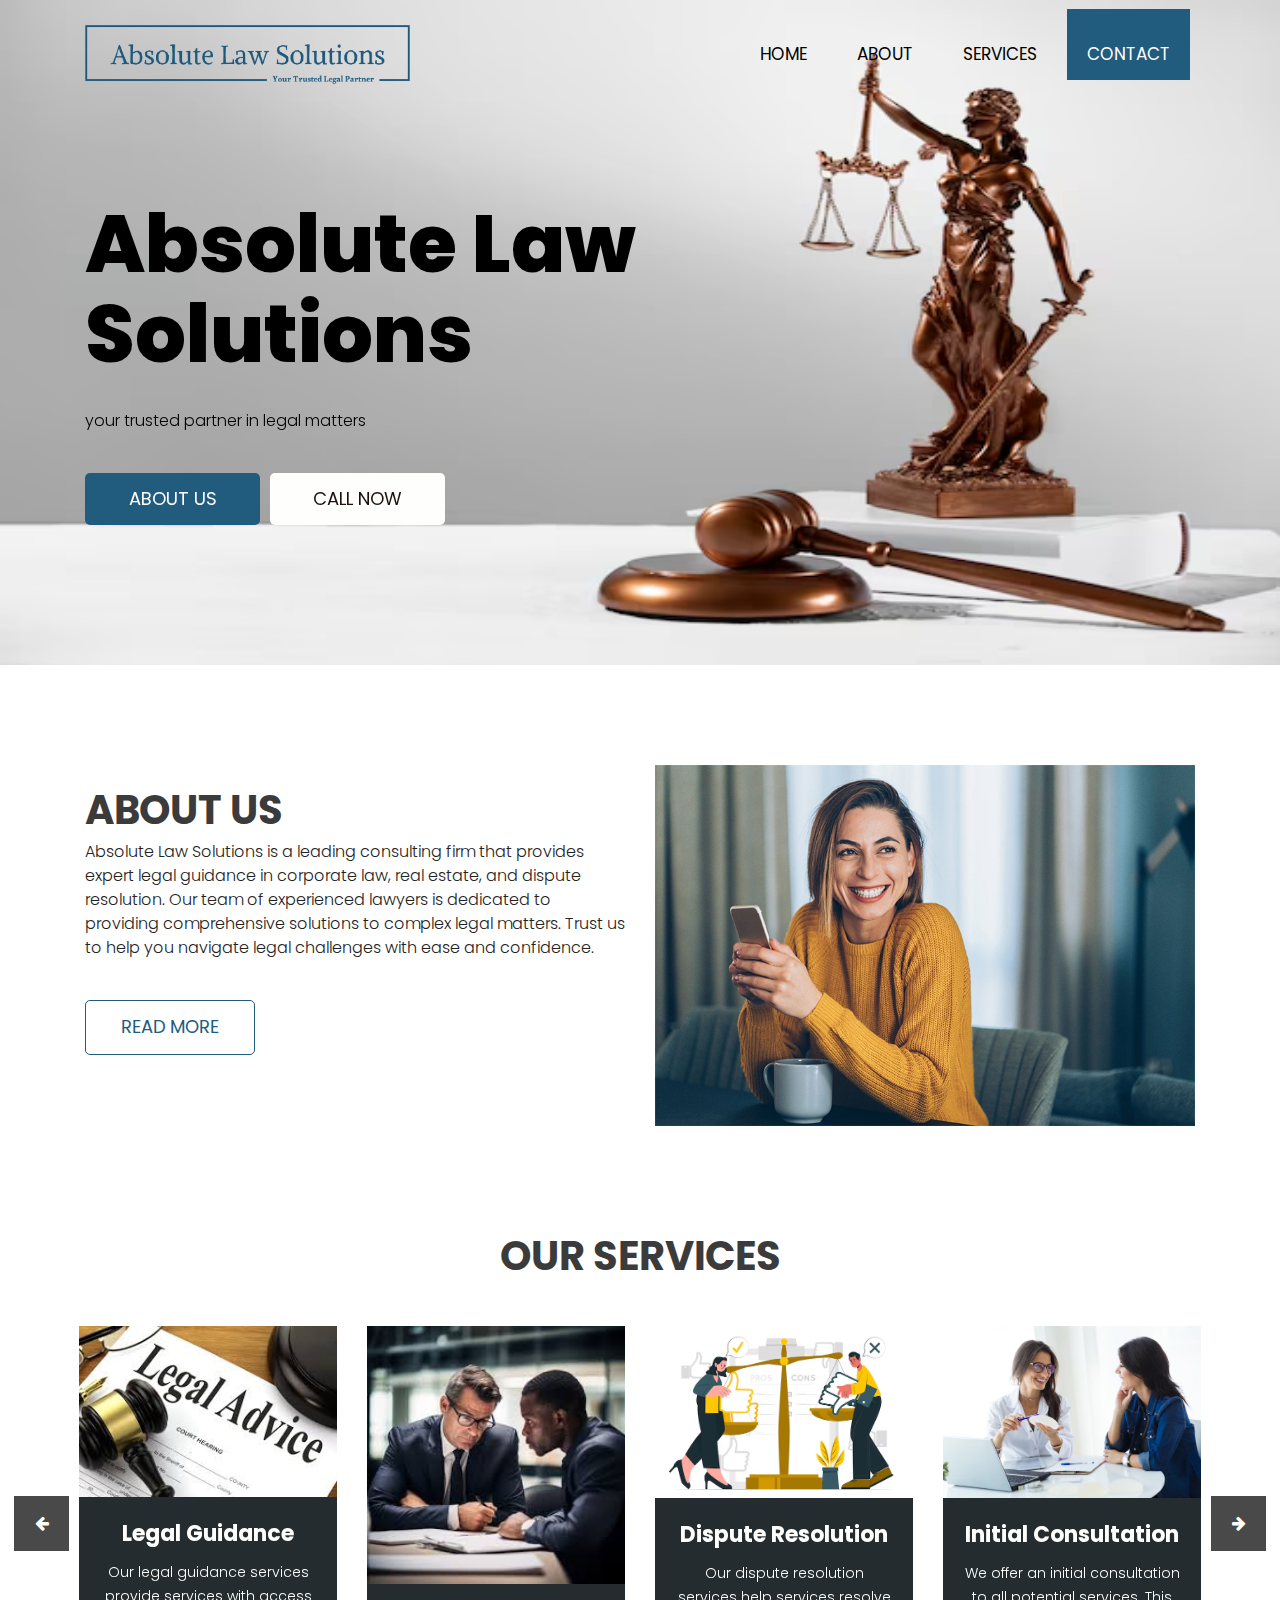
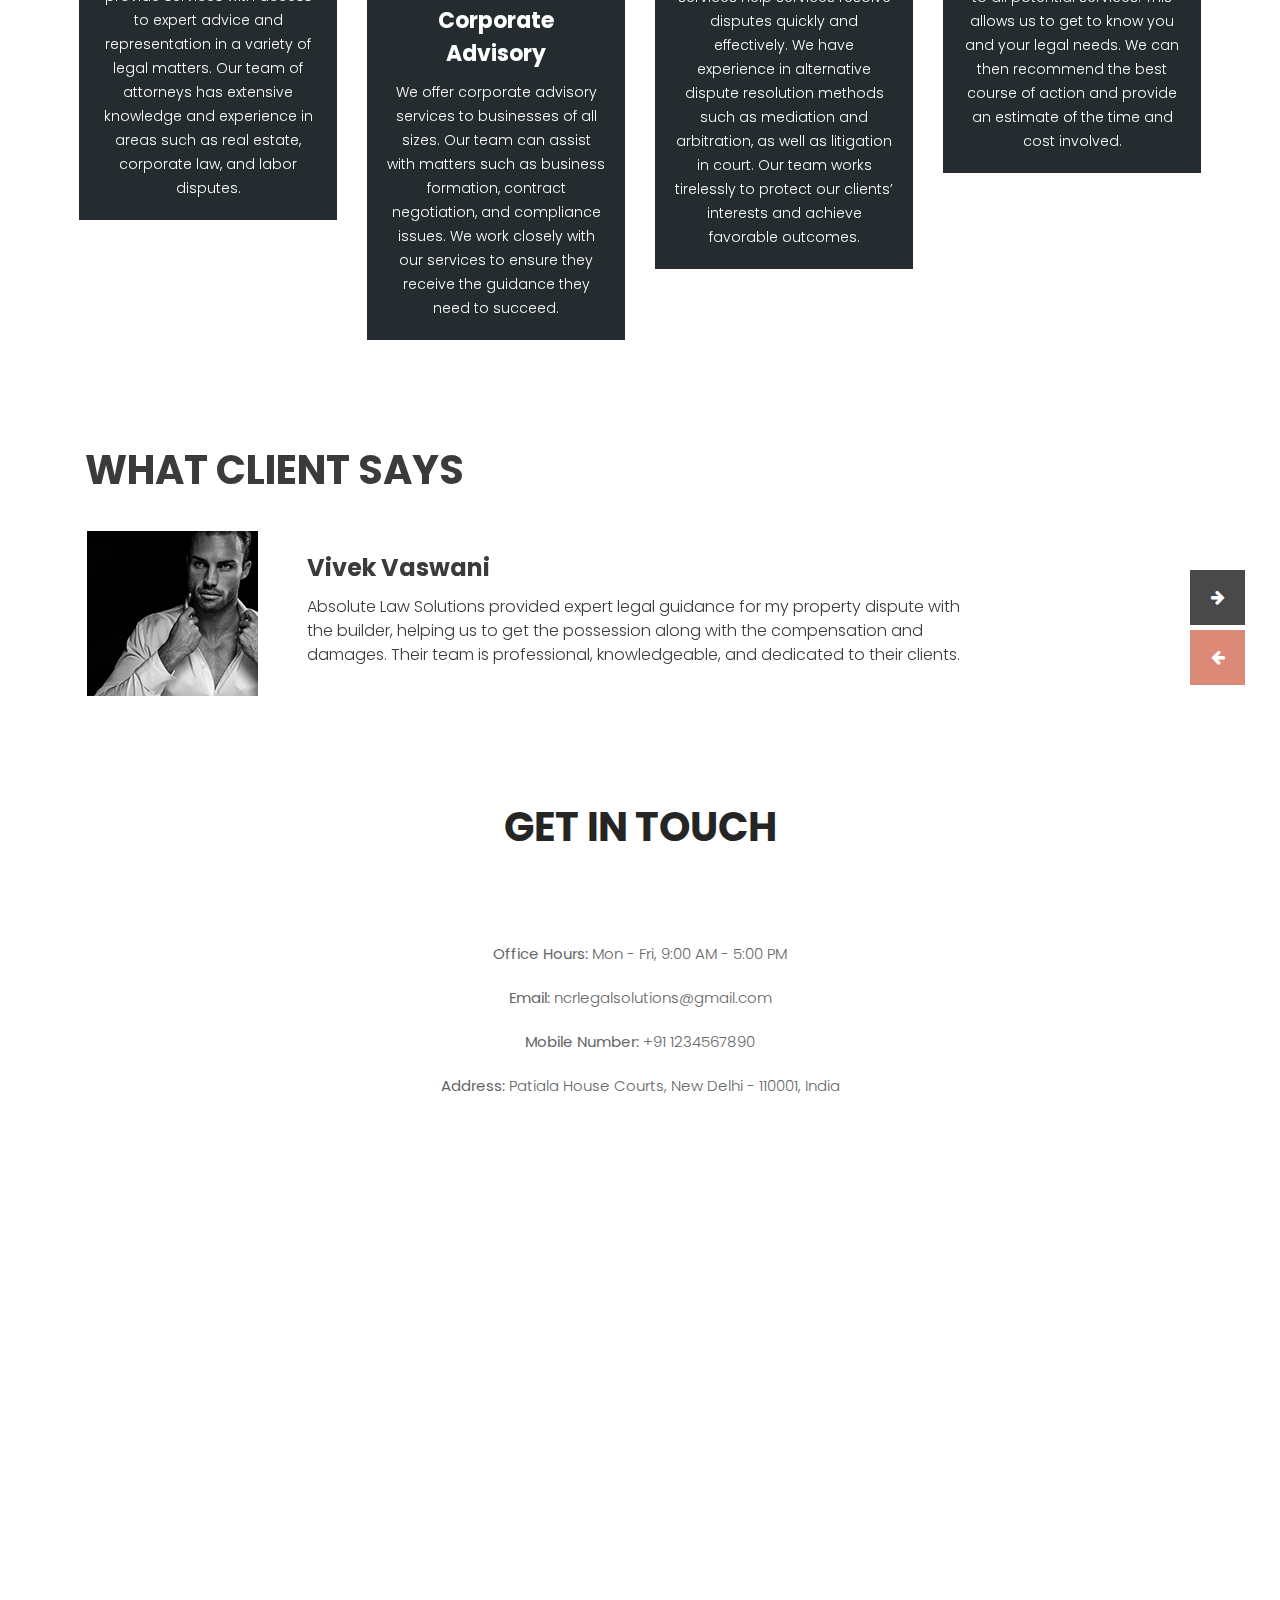
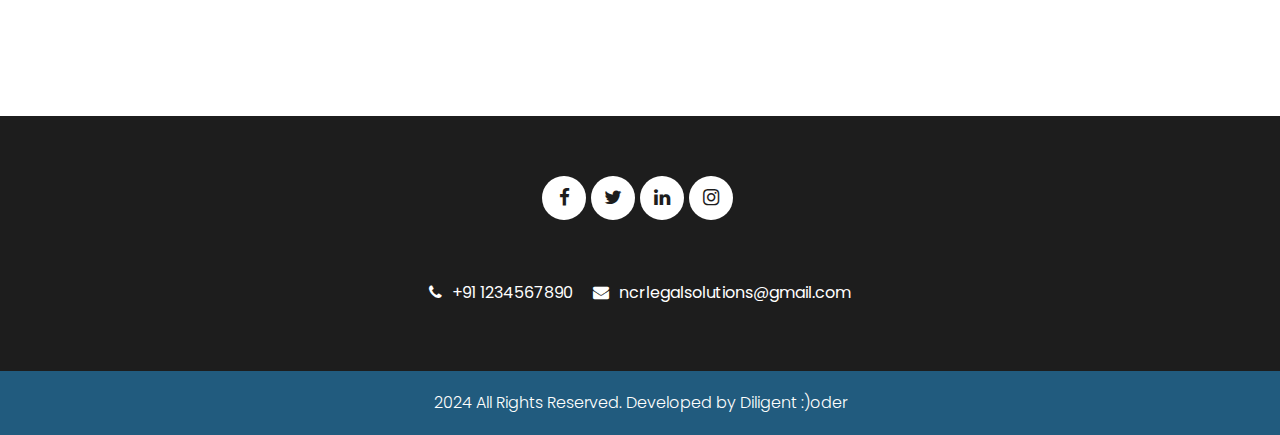
==== index.html @ c944aebc "initial commit :)" ====
<!DOCTYPE html>
<html>

<head>
    <!-- basic -->
    <meta charset="utf-8">
    <meta http-equiv="X-UA-Compatible" content="IE=edge">
    <meta name="viewport" content="width=device-width, initial-scale=1">
    <!-- mobile metas -->
    <meta name="viewport" content="width=device-width, initial-scale=1">
    <meta name="viewport" content="initial-scale=1, maximum-scale=1">
    <!-- site metas -->
    <title>Absolute Law Solution</title>
    <meta name="keywords" content="">
    <meta name="description" content="">
    <meta name="author" content="">
    <!-- bootstrap css -->
    <link rel="stylesheet" type="text/css" href="css/bootstrap.min.css">
    <!-- style css -->
    <link rel="stylesheet" type="text/css" href="css/style.css">
    <!-- Responsive-->
    <link rel="stylesheet" href="css/responsive.css">
    <!-- fevicon -->
    <link rel="icon" href="images/fevicon.png" type="image/gif" />
    <!-- font css -->
    <link href="https://fonts.googleapis.com/css2?family=Poppins:wght@400;600;800&display=swap" rel="stylesheet">
    <!-- Scrollbar Custom CSS -->
    <link rel="stylesheet" href="css/jquery.mCustomScrollbar.min.css">
    <!-- Tweaks for older IEs-->
    <link rel="stylesheet" href="https://netdna.bootstrapcdn.com/font-awesome/4.0.3/css/font-awesome.css">
</head>

<body>
    <div class="header_section">
        <div class="container">
            <nav class="navbar navbar-expand-lg navbar-light bg-light">
                <!-- <a class="navbar-brand"href="index.html"><img src="images/logo.png" class=""></a> -->
                <a class="navbar-brand" href="index.html"><img src="images/logo.png" class="img-fluid"
                        style="max-width: 50%; max-height: 50%;"></a>
                <button class="navbar-toggler" type="button" data-toggle="collapse"
                    data-target="#navbarSupportedContent" aria-controls="navbarSupportedContent" aria-expanded="false"
                    aria-label="Toggle navigation">
                    <span class="navbar-toggler-icon"></span>
                </button>
                <div class="collapse navbar-collapse" id="navbarSupportedContent">
                    <ul class="navbar-nav ml-auto">
                        <li class="nav-item">
                            <a class="nav-link" href="index.html">Home</a>
                        </li>
                        <li class="nav-item">
                            <a class="nav-link" href="about.html">About</a>
                        </li>
                        <li class="nav-item">
                            <a class="nav-link" href="services.html">services</a>
                        </li>
                        <li class="nav-item active">
                            <a class="nav-link" href="contact.html">Contact</a>
                        </li>
                    </ul>
                </div>
            </nav>
        </div>
        <!-- banner section start -->
        <div class="banner_section layout_padding">
            <div class="container">
                <div id="banner_slider" class="carousel slide" data-ride="carousel">
                    <div class="carousel-inner">
                        <div class="carousel-item active">
                            <div class="row">
                                <div class="col-md-12">
                                    <div class="banner_taital_main">
                                        <h1 class="banner_taital">Absolute Law <br>Solutions</h1>
                                        <p class="banner_text">your trusted partner in legal matters</p>
                                        <div class="btn_main">
                                            <div class="about_bt active"><a href="#">About Us</a></div>
                                            <div class="callnow_bt"><a href="#">Call Now</a></div>
                                        </div>
                                    </div>
                                </div>
                            </div>
                        </div>
                    </div>
                </div>
            </div>
        </div>
    </div>
    <!-- banner section end -->
    </div>
    <!-- header section end -->
    <!-- about section start -->
    <div class="about_section layout_padding">
        <div class="container">
            <div class="about_section_2">
                <div class="row">
                    <div class="col-md-6">
                        <div class="about_taital_box">
                            <h1 class="about_taital">About Us</h1>
                            <p class=" about_text">Absolute Law Solutions is a leading consulting firm that provides
                                expert legal guidance in
                                corporate law, real estate, and dispute resolution. Our team of experienced lawyers is
                                dedicated to
                                providing comprehensive solutions to complex legal matters. Trust us to help you
                                navigate legal
                                challenges with ease and confidence.</p>
                            <div class="readmore_btn"><a href="#">Read More</a></div>
                        </div>
                    </div>
                    <div class="col-md-6">
                        <div class="image_iman"><img src="images/about-img.png" class="about_img"></div>
                    </div>
                </div>
            </div>
        </div>
    </div>
    <!-- about section end -->
    <!-- coffee section start -->
    <div class="coffee_section layout_padding">
        <div class="container">
            <div class="row">
                <div class="col-md-12">
                    <h1 class="coffee_taital">Our Services</h1>
                </div>
            </div>
        </div>
        <div class="coffee_section_2">
            <div id="main_slider" class="carousel slide" data-ride="carousel">
                <div class="carousel-inner">
                    <div class="carousel-item active">
                        <div class="container-fluid">
                            <div class="row">
                                <div class="col-lg-3 col-md-6">
                                    <div class="coffee_img"><img src="images/img-1.png"></div>
                                    <div class="coffee_box">
                                        <h3 class="types_text">Legal Guidance</h3>
                                        <p class="looking_text">Our legal guidance services provide services with access
                                            to expert advice and representation in a
                                            variety of legal matters. Our team of attorneys has extensive knowledge and
                                            experience in areas
                                            such as real estate, corporate law, and labor disputes.</p>

                                    </div>
                                </div>
                                <div class="col-lg-3 col-md-6">
                                    <div class="coffee_img"><img src="images/img-2.png"></div>
                                    <div class="coffee_box">
                                        <h3 class="types_text">Corporate Advisory</h3>
                                        <p class="looking_text">We offer corporate advisory services to businesses of
                                            all sizes. Our team can assist with matters
                                            such as business formation, contract negotiation, and compliance issues. We
                                            work closely with
                                            our services to ensure they receive the guidance they need to succeed.</p>

                                    </div>
                                </div>
                                <div class="col-lg-3 col-md-6">
                                    <div class="coffee_img"><img src="images/img-3.png"></div>
                                    <div class="coffee_box">
                                        <h3 class="types_text">Dispute Resolution</h3>
                                        <p class="looking_text">Our dispute resolution services help services resolve
                                            disputes quickly and effectively. We have
                                            experience in alternative dispute resolution methods such as mediation and
                                            arbitration, as well as
                                            litigation in court. Our team works tirelessly to protect our clients’
                                            interests and achieve favorable
                                            outcomes.</p>

                                    </div>
                                </div>
                                <div class="col-lg-3 col-md-6">
                                    <div class="coffee_img"><img src="images/img-4.png"></div>
                                    <div class="coffee_box">
                                        <h3 class="types_text">Initial Consultation</h3>
                                        <p class="looking_text">We offer an initial consultation to all potential
                                            services. This allows us to get to know you and your
                                            legal needs. We can then recommend the best course of action and provide an
                                            estimate of the
                                            time and cost involved.</p>

                                    </div>
                                </div>
                            </div>
                        </div>
                    </div>
                    <div class="carousel-item">
                        <div class="container-fluid">
                            <div class="row">
                                <div class="col-lg-3 col-md-6">
                                    <div class="coffee_img"><img src="images/img-5.png"></div>
                                    <div class="coffee_box">
                                        <h3 class="types_text">Ongoing Support</h3>
                                        <p class="looking_text">We provide ongoing support to our services throughout
                                            the legal process. Our team is available to
                                            answer questions and provide updates as needed. We strive to keep our
                                            services informed and
                                            involved in every step of the process.</p>

                                    </div>
                                </div>
                                <div class="col-lg-3 col-md-6">
                                    <div class="coffee_img"><img src="images/img-6.png"></div>
                                    <div class="coffee_box">
                                        <h3 class="types_text">Client Satisfaction</h3>
                                        <p class="looking_text">At Absolute Law Solutions, we are committed to our
                                            clients’ satisfaction. We work tirelessly to
                                            provide exceptional legal services and achieve the best outcomes possible.
                                            Our goal is not just to
                                            meet our clients’ expectations but to exceed them.</p>

                                    </div>
                                </div>
                            </div>
                        </div>
                    </div>
                </div>
                <a class="carousel-control-prev" href="#main_slider" role="button" data-slide="prev">
                    <i class="fa fa-arrow-left"></i>
                </a>
                <a class="carousel-control-next" href="#main_slider" role="button" data-slide="next">
                    <i class="fa fa-arrow-right"></i>
                </a>
            </div>
        </div>
    </div>
    <!-- coffee section end -->
    <!-- client section start -->
    <div class="client_section layout_padding">
        <div class="container">
            <div id="custom_slider" class="carousel slide" data-ride="carousel">
                <div class="carousel-inner">
                    <div class="carousel-item active">
                        <div class="row">
                            <div class="col-md-12">
                                <h1 class="about_taital">What Client Says</h1>
                            </div>
                        </div>
                        <div class="client_section_2">
                            <div class="client_taital_main">
                                <div class="client_left">
                                    <div class="client_img"><img src="images/client-img1.png"></div>
                                </div>
                                <div class="client_right">
                                    <h3 class="moark_text">Vivek Vaswani</h3>
                                    <p class="client_text">Absolute Law Solutions provided expert legal guidance for my
                                        property dispute with the builder,
                                        helping us to get the possession along with the compensation and damages. Their
                                        team is
                                        professional, knowledgeable, and dedicated to their clients. </p>
                                </div>
                            </div>
                        </div>
                    </div>
                </div>
                <a class="carousel-control-prev" href="#custom_slider" role="button" data-slide="prev">
                    <i class="fa fa-arrow-left"></i>
                </a>
                <a class="carousel-control-next" href="#custom_slider" role="button" data-slide="next">
                    <i class="fa fa-arrow-right"></i>
                </a>
            </div>
        </div>
    </div>
    <!-- client section end -->
    <!-- contact section start -->
    <div class="contact_section layout_padding">
        <div class="container">
            <div class="row">
                <div class="col-sm-12">
                    <h1 class="contact_taital">Get In Touch</h1>
                </div>
            </div>
        </div>
        <div class="container-fluid">
            <div class="contact_section_2">
                <div class="row">
                    <div class="col-md-12">
                        <div class="contact_info_section ">
                            <div class="text-center">
                                <p><strong>Office Hours:</strong> Mon - Fri, 9:00 AM - 5:00 PM</p>

                                <p><strong>Email:</strong> ncrlegalsolutions@gmail.com</p>
                                <p><strong>Mobile Number:</strong> +91 1234567890</p>
                                <p><strong>Address:</strong> Patiala House Courts, New Delhi - 110001, India</p>
                            </div>
                        </div>
                    </div>
                    <div class="map_main">
                        <div class="map-responsive">
                            <iframe
                                src="https://www.google.com/maps/embed/v1/place?key=AIzaSyA0s1a7phLN0iaD6-UE7m4qP-z21pH0eSc&amp;q=Eiffel+Tower+Paris+France"
                                width="250" height="500" frameborder="0" style="border:0; width: 100%;"
                                allowfullscreen=""></iframe>
                        </div>
                    </div>
                </div>
            </div>
        </div>
    </div>
    <!-- contact section end -->
    <!-- footer section start -->
    <div class="footer_section layout_padding">
        <div class="container">
            <div class="row">
                <div class="col-md-12">
                    <div class="footer_social_icon">
                        <ul>
                            <li><a href="#"><i class="fa fa-facebook" aria-hidden="true"></i></a></li>
                            <li><a href="#"><i class="fa fa-twitter" aria-hidden="true"></i></a></li>
                            <li><a href="#"><i class="fa fa-linkedin" aria-hidden="true"></i></a></li>
                            <li><a href="#"><i class="fa fa-instagram" aria-hidden="true"></i></a></li>
                        </ul>
                    </div>
                    <div class="location_text">
                        <ul>
                            <li>
                                <a href="#">
                                    <i class="fa fa-phone" aria-hidden="true"></i><span class="padding_left_10">+91
                                        1234567890</span>
                                </a>
                            </li>
                            <li>
                                <a href="#">
                                    <i class="fa fa-envelope" aria-hidden="true"></i><span
                                        class="padding_left_10">ncrlegalsolutions@gmail.com</span>
                                </a>
                            </li>
                        </ul>
                    </div>
                   
                </div>
            </div>
        </div>
    </div>
    <!-- footer section end -->
    <!-- copyright section start -->
    <div class="copyright_section">
        <div class="container">
            <div class="row">
                <div class="col-sm-12">
                    <p class="copyright_text">2024 All Rights Reserved. Developed by <a href="https://diligentcoder.tech">Diligent :)oder</a>
                        </p>
                </div>
            </div>
        </div>
    </div>
    <!-- copyright section end -->
    <!-- Javascript files-->
    <script src="js/jquery.min.js"></script>
    <script src="js/popper.min.js"></script>
    <script src="js/bootstrap.bundle.min.js"></script>
    <script src="js/jquery-3.0.0.min.js"></script>
    <script src="js/plugin.js"></script>
    <!-- sidebar -->
    <script src="js/jquery.mCustomScrollbar.concat.min.js"></script>
    <script src="js/custom.js"></script>
</body>

</html>
---- css/style.css ----
/*--------------------------------------------------------------------- File Name: style.css ---------------------------------------------------------------------*/


/*--------------------------------------------------------------------- import Files ---------------------------------------------------------------------*/

@import url(animate.min.css);
@import url(normalize.css);
@import url(icomoon.css);
@import url(css/font-awesome.min.css);
@import url(meanmenu.css);
@import url(owl.carousel.min.css);
@import url(swiper.min.css);
@import url(slick.css);
@import url(jquery.fancybox.min.css);
@import url(jquery-ui.css);
@import url(nice-select.css);

/*--------------------------------------------------------------------- skeleton ---------------------------------------------------------------------*/

* {
    box-sizing: border-box !important;
    transition: ease all 0.5s;
}

html {
    scroll-behavior: smooth;
}

body {
    color: #666666;
    font-size: 14px;
    font-family: 'Poppins', sans-serif;
    line-height: 1.80857;
    font-weight: normal;
    overflow-x: hidden;
}

a {
    color: #1f1f1f;
    text-decoration: none !important;
    outline: none !important;
    -webkit-transition: all .3s ease-in-out;
    -moz-transition: all .3s ease-in-out;
    -ms-transition: all .3s ease-in-out;
    -o-transition: all .3s ease-in-out;
    transition: all .3s ease-in-out;
}

h1,
h2,
h3,
h4,
h5,
h6 {
    letter-spacing: 0;
    font-weight: normal;
    position: relative;
    padding: 0 0 10px 0;
    font-weight: normal;
    line-height: normal;
    color: #111111;
    margin: 0
}

h1 {
    font-size: 24px
}

h2 {
    font-size: 22px
}

h3 {
    font-size: 18px
}

h4 {
    font-size: 16px
}

h5 {
    font-size: 14px
}

h6 {
    font-size: 13px
}

*,
*::after,
*::before {
    -webkit-box-sizing: border-box;
    -moz-box-sizing: border-box;
    box-sizing: border-box;
}

h1 a,
h2 a,
h3 a,
h4 a,
h5 a,
h6 a {
    color: #212121;
    text-decoration: none!important;
    opacity: 1
}

button:focus {
    outline: none;
}

ul,
li,
ol {
    margin: 0px;
    padding: 0px;
    list-style: none;
}

p {
    margin: 20px;
    font-weight: 300;
    font-size: 15px;
    line-height: 24px;
}

a {
    color: #222222;
    text-decoration: none;
    outline: none !important;
}

a,
.btn {
    text-decoration: none !important;
    outline: none !important;
    -webkit-transition: all .3s ease-in-out;
    -moz-transition: all .3s ease-in-out;
    -ms-transition: all .3s ease-in-out;
    -o-transition: all .3s ease-in-out;
    transition: all .3s ease-in-out;
}

img {
    max-width: 100%;
    height: auto;
}

 :focus {
    outline: 0;
}

.paddind_bottom_0 {
    padding-bottom: 0 !important;
}

.btn-custom {
    margin-top: 20px;
    background-color: transparent !important;
    border: 2px solid #ddd;
    padding: 12px 40px;
    font-size: 16px;
}

.lead {
    font-size: 18px;
    line-height: 30px;
    color: #767676;
    margin: 0;
    padding: 0;
}

.form-control:focus {
    border-color: #ffffff !important;
    box-shadow: 0 0 0 .2rem rgba(255, 255, 255, .25);
}

.navbar-form input {
    border: none !important;
}

.badge {
    font-weight: 500;
}

blockquote {
    margin: 20px 0 20px;
    padding: 30px;
}

button {
    border: 0;
    margin: 0;
    padding: 0;
    cursor: pointer;
}

.full {
    float: left;
    width: 100%;
}

.layout_padding {
    padding-top: 100px;
    padding-bottom: 0px;
}

.padding_0 {
    padding: 0px;
}


/* header section start */

.header_section {
    width: 100%;
    float: left;
    background-image: url(../images/banner-bg.png);
    height: auto;
    background-size: 100% 100%;
    background-repeat: no-repeat;
}

.header_bg {
    width: 100%;
    float: left;
    background: #1d1d1d;
    height: auto;
    background-size: 100%;
}

.bg-light {
    background-color: transparent !important;
}

.mr-auto,
.mx-auto {
    margin: 0 auto;
    text-align: center;
}

.navbar-expand-lg .navbar-nav .nav-link {
    padding: 30px 20px 10px 20px;
    font-size: 17px;
    z-index: 1000;
    color: #000;
    text-transform: uppercase;
    background-color: transparent;
    margin: 0px 5px;
}

.navbar-light .navbar-nav .nav-link:focus,
.navbar-light .navbar-nav .nav-link:hover {
    color: #fefefd;
    background-color: #215B7E;
}

.navbar-light .navbar-nav .active>.nav-link,
.navbar-light .navbar-nav .nav-link.active,
.navbar-light .navbar-nav .nav-link.show,
.navbar-light .navbar-nav .show>.nav-link {
    color: #fefefd;
    background-color: #215B7E;
}

.navbar-brand {
    margin: 0px;
    float: right;
}

.navbar {
    padding: 0px 0px 20px 0px;
}

.user_icon {
    padding-right: 15px;
}

.login_bt {
    width: 210px;
    margin-top: 28px;
}

.login_bt ul {
    margin: 0px;
    padding: 0px;
}

.login_bt li a {
    float: left;
    font-size: 18px;
    color: #fefefd;
    text-transform: uppercase;
    padding: 0px 0px 0px 50px;
}

.login_bt li a:hover {
    color: #215B7E;
}

.navbar-brand{
    margin-top: 20px;
}


/* header section end */


/* banner section start */

.banner_section {
    width: 100%;
    float: left;
    padding: 90px 0px 140px 0px;
}

.banner_taital_main {
    width: 100%;
    float: left;
}

.banner_taital {
    width: 100%;
    font-size: 80px;
    color: #000;
    font-weight: 800;
    line-height: 90px;
}

.banner_text {
    width: 100%;
    float: left;
    font-size: 16px;
    color: #000;
    margin: 20px 0px 0px 0px;
}

.btn_main {
    width: 100%;
    float: left;
    padding-top: 40px;
}

.about_bt {
    width: 175px;
    float: left;
}

.about_bt a {
    width: 100%;
    float: left;
    font-size: 18px;
    background-color: #fefefd;
    color: #1c130f;
    text-align: center;
    padding: 10px;
    border-radius: 5px;
    text-transform: uppercase;
}

.about_bt a:hover {
    color: #fefefd;
    background-color: #215B7E;
}


.about_bt.active a {
    color: #fefefd;
    background-color: #215B7E;
}

.callnow_bt {
    width: 175px;
    float: left;
}

.callnow_bt a {
    width: 100%;
    float: left;
    font-size: 18px;
    background-color: #fefefd;
    color: #1c130f;
    text-align: center;
    padding: 10px;
    margin-left: 10px;
    border-radius: 5px;
    text-transform: uppercase;
}

.callnow_bt a:hover {
    color: #fefefd;
    background-color: #215B7E;
}

#banner_slider a.carousel-control-prev {
    left: 0px;
    top: 411px;
    right: 60px;
}

#banner_slider a.carousel-control-next {
    right: 0px;
    top: 411px;
    left: 60px;
    color: #fefefd;
    background-color: #215B7E;
}

#banner_slider .carousel-control-next,
#banner_slider .carousel-control-prev {
    width: 55px;
    height: 55px;
    opacity: 1;
    font-size: 16px;
    color: #4a4949;
    background-color: #efefef;
    margin: 0 auto;
    text-align: center;
}

#banner_slider .carousel-control-next:focus,
#banner_slider .carousel-control-next:hover,
#banner_slider .carousel-control-prev:focus,
#banner_slider .carousel-control-prev:hover {
    color: #fefefd;
    background-color: #215B7E;
}

.banner_img {
    width: 100%;
    float: left;
    text-align: center;
}


/* banner section end */

/* about section start */

.about_section {
    width: 100%;
    float: left;
}

.about_section_2 {
    width: 100%;
    float: left;
}

.about_taital {
    width: 100%;
    float: left;
    font-size: 40px;
    color: #3b3b3b;
    text-transform: uppercase;
    font-weight: bold;
    padding-bottom: 0px;
}

.about_taital_box {
    width: 100%;
    float: left;
    padding-top: 15px;
}

.about_img {
    width: 100%;
}

.about_taital_1 {
    width: 100%;
    float: left;
    font-size: 30px;
    color: #3b3b3b;
    margin: 10px 0px;
}

.about_text {
    width: 100%;
    float: left;
    font-size: 16px;
    color: #232222;
    margin: 0px;
}

.readmore_btn {
    width: 170px;
    float: left;
    margin-top: 40px;
}

.readmore_btn a {
    width: 100%;
    float: left;
    font-size: 18px;
    color: #215B7E;
    text-transform: uppercase;
    border-radius: 5px;
    border: 1px solid #215B7E;
    padding: 10px;
    border-radius: 5px;
    text-align: center;
}

.readmore_btn a:hover {
    color: #4a4949;
    border: 1px solid #4a4949;
}


/* about section end */

/* coffee section start */

.coffee_section {
    width: 100%;
    float: left;
}

.coffee_taital {
    width: 100%;
    float: left;
    font-size: 40px;
    color: #3b3b3b;
    text-transform: uppercase;
    text-align: center;
    font-weight: bold;
    padding-bottom: 0px;
}

.coffee_section_2 {
    width: 90%;
    margin: 0 auto;
    text-align: center;
    padding-top: 40px;
}

.coffee_img img {
    width: 100%;
    float: left;
}
.coffee_box {
    width: 100%;
    float: left;
    background-color: #242c2f;
    height: auto;
    padding: 20px 20px;
}
.coffee_box:hover {
    background-color: #215B7E;
}

.types_text {
    width: 100%;
    float: left;
    font-size: 22px;
    color: #fefefd;
    text-align: center;
    font-weight: bold;
}

.looking_text {
    width: 100%;
    float: left;
    font-size: 14px;
    color: #fefefd;
    text-align: center;
    margin: 0px;
}

.read_bt {
    width: 150px;
    margin: 0 auto;
    text-align: center;
    padding-top: 20px;
    display: flex;
}

.read_bt a {
    width: 100%;
    float: left;
    font-size: 16px;
    color: #fefefd;
    text-align: center;
    border-radius: 5px;
    border: 1px solid #fefefd;
    text-transform: uppercase;
    padding: 8px;
}

.read_bt a:hover {
    color: #fefefd;
    border: 1px solid #fefefd;
}

#main_slider a.carousel-control-prev {
    left: -50px;
    top: 170px;
}

#main_slider a.carousel-control-next {
    right: -50px;
    top: 170px;

}

#main_slider .carousel-control-next,
#main_slider .carousel-control-prev {
    width: 55px;
    height: 55px;
    opacity: 1;
    font-size: 16px;
    color: #fefefd;
    background-color: #4a4949;
}

#main_slider .carousel-control-next:focus,
#main_slider .carousel-control-next:hover,
#main_slider .carousel-control-prev:focus,
#main_slider .carousel-control-prev:hover {
    color: #fefefd;
    background-color: #215B7E;
}


/* coffee section end */


/* client section start */

.client_section {
    width: 100%;
    float: left;
}

.client_section_2 {
    width: 100%;
    float: left;
}

.client_taital_main {
    width: 100%;
    display: flex;
    padding-top: 30px;
}

.client_left {
    width: 20%;
    float: left;
}

.client_img {
    width: 90%;
}

.client_right {
    width: 80%;
    float: left;
    padding-top: 20px;
}

.moark_text {
    width: 100%;
    float: left;
    font-size: 24px;
    color: #3b3b3b;
    font-weight: bold;
}

.client_text {
    width: 75%;
    float: left;
    font-size: 16px;
    color: #3b3b3b;
    margin: 0px;
}

#custom_slider a.carousel-control-prev {
    left: initial;
    top: 190px;
    right: -50px;
    color: #fefefd;
    background-color: #dc8977;
}

#custom_slider a.carousel-control-next {
    right: -50px;
    top: 130px;

}

#custom_slider .carousel-control-next,
#custom_slider .carousel-control-prev {
    width: 55px;
    height: 55px;
    opacity: 1;
    font-size: 16px;
    color: #fefefd;
    background-color: #4a4949;
}

#custom_slider .carousel-control-next:focus,
#custom_slider .carousel-control-next:hover,
#custom_slider .carousel-control-prev:focus,
#custom_slider .carousel-control-prev:hover {
    color: #fefefd;
    background-color: #dc8977;
}


/* client section end */

/* blog section start */

.blog_section {
    width: 100%;
    float: left;
}

.blog_section_2 {
    width: 100%;
    float: left;
    padding-top: 60px;
}

.blog_box {
    width: 100%;
    background-color: #ffffff;
    box-shadow: 0px 0px 20px 0px;
    padding: 0px 0px 30px 0px;
}

.blog_img {
    width: 100%;
}

.date_text {
    width: 100px;
    font-size: 18px;
    color: #ffffff;
    text-align: center;
    text-transform: uppercase;
    padding: 20px 0px;
    background-color: #215B7E;
    position: absolute;
    top: 0px;
}

.prep_text {
    width: 100%;
    font-size: 20px;
    color: #3b3b3b;
    text-transform: uppercase;
    font-weight: bold;
    padding: 20px 20px 10px 20px;
}

.lorem_text {
    width: 100%;
    font-size: 14px;
    color: #3b3b3b;
    margin: 0px;
    padding: 0px 20px;
}

.read_btn {
    width: 150px;
    margin: 0 auto;
    text-align: center;
    padding-top: 20px;
    display: flex;
}

.read_btn a {
    width: 100%;
    float: left;
    font-size: 16px;
    color: #215B7E;
    text-align: center;
    border-radius: 5px;
    border: 1px solid #215B7E;
    text-transform: uppercase;
    padding: 8px;
}

.read_btn a:hover {
    color: #3b3b3b;
    border: 1px solid #3b3b3b;
}

/* blog section end */


/* contact section start */

.contact_section {
    width: 100%;
    float: left;
}

.contact_taital {
    width: 100%;
    float: left;
    font-size: 40px;
    color: #252525;
    font-weight: bold;
    text-align: center;
    text-transform: uppercase;
}

.contact_section_2 {
    width: 100%;
    float: left;
    padding-top: 55px;
}

.padding_left_0 {
    padding-left: 0px;
}

.mail_section_1 {
    width: 50%;
    margin: 0 auto;
}

.mail_text {
    width: 100%;
    float: left;
    font-size: 16px;
    color: #2e2e2d;
    border: 0px;
    background-color: #efefef;
    padding: 11px 20px;
    margin-top: 20px;
    border-radius: 40px;
    font-family: 'Poppins', sans-serif;
}

input.mail_text::placeholder {
    color: #2e2e2d;
}

.massage-bt {
    color: #2e2e2d;
    width: 100%;
    height: 110px;
    font-size: 18px;
    background-color: #efefef;
    padding: 40px 20px 0px 20px;
    border: 0px;
    height: 110px;
    margin-top: 20px;
    border-radius: 40px;
    font-family: 'Poppins', sans-serif;
}

textarea#comment.massage-bt::placeholder {
    color: #2e2e2d;
}

.send_bt {
    width: 170px;
    margin: 0 auto;
    text-align: center;
}

.send_bt a {
    width: 100%;
    text-align: center;
    font-size: 16px;
    color: #fefefd;
    background-color: #215B7E;
    padding: 10px;
    margin-top: 20px;
    display: block;
    border-radius: 40px;
}

.send_bt a:hover {
    color: #161616;
    background-color: #efefef;
}

.map_main {
    width: 100%;
    float: left;
    margin-top: 90px;
}


/* contact section end */


/* footer section start */

.footer_section {
    width: 100%;
    float: left;
    height: auto;
    background-color: #1d1d1d;
    background-size: 100%;
    padding: 50px 0px;
}

.address_text {
    width: 100%;
    float: left;
    text-align: center;
    font-size: 30px;
    color: #fefefd;
    font-weight: bold;
    padding-bottom: 50px;
}

.footer_text {
    width: 60%;
    margin: 0 auto;
    font-size: 16px;
    color: #fefefd;
    text-align: center;
}

.location_text {
    width: 100%;
    margin: 0 auto;
    text-align: center;
    padding-top: 50px;
}

.location_text ul {
    margin: 0px;
    padding: 0px;
    display: inline-block;
}

.location_text li {
    float: left;
    font-size: 16px;
    color: #ffffff;
    padding: 0px 10px 5px 10px;
}

.location_text li a {
    color: #ffffff;
}

.location_text li a:hover {
    color: #215B7E;
}

.padding_left_10 {
    padding-left: 10px;
}

.social_icon {
    width: 100%;
    display: inline-block;
    text-align: center;
    margin-top: 10px;
}

.footer_social_icon {
    width: 100%;
    margin: 0 auto;
    text-align: center;
}

.footer_social_icon ul {
    margin: 0px;
    padding: 0px;
    display: inline-block;
}

.footer_social_icon li {
    float: left;
}

.footer_social_icon li a {
    float: left;
    padding: 5px 10px;
    background-color: #fff;
    color: #1d1d1d;
    border-radius: 100%;
    font-size: 19px;
    margin-right: 5px;
    width: 44px;
    text-align: center;
    margin-top: 10px;
}

.footer_social_icon li a:hover {
    background-color: #ffffff;
    color: #215B7E;
}

.update_mail {
    color: #383838;
    width: 100%;
    height: 55px;
    font-size: 18px;
    padding: 10px 20px 0px 20px;
    background-color: #efefef;
    margin: 0 auto;
    justify-content: center;
    align-items: center;
    display: block;
    margin-top: 20px;
    border: 1px solid #215B7E;
}

textarea#comment.update_mail::placeholder {
    color: #383838;
}

.form-group {
    margin-bottom: 1rem;
    display: flex;
    width: 50%;
    margin: 0 auto;
    text-align: center;
}

.subscribe_bt {
    width: 70px;
    float: left;
    padding-top: 20px;
}

.subscribe_bt a {
    width: 100%;
    float: left;
    color: #fefefd;
    font-size: 16px;
    padding: 13px 0px 14px 0px;
    background-color: #215B7E;
    text-transform: uppercase;
    text-align: center;
}

.subscribe_bt a:hover {
    color: #fefefd;
    background-color: #215B7E;
}


/* footer section end */


/* copyright section start */

.copyright_section {
    width: 100%;
    float: left;
    background-color: #215B7E;
    height: auto;
}

.copyright_text {
    width: 100%;
    float: left;
    font-size: 16px;
    color: #fefefd;
    text-align: center;
    margin-left: 0px;
    font-family: 'Poppins', sans-serif;
}

.copyright_text a {
    color: #fefefd;
}

.copyright_text a:hover {
    color: #252525;
}


/* copyright section end */

.margin_top90 {
    margin-top: 90px;
}
---- css/responsive.css ----
/*--------------------------------------------------------------------- File Name: responsive.css ---------------------------------------------------------------------*/


/*------------------------------------------------------------------- 991px x 768px ---------------------------------------------------------------------*/

@media only screen and (min-width: 768px) and (max-width: 991px) {
    .header-search {
        padding: 15px 0px;
    }
}


/*------------------------------------------------------------------- 767px x 599px ---------------------------------------------------------------------*/

@media only screen and (min-width: 599px) and (max-width: 767px) {
    .logo {
        text-align: center;
    }
    .cart-content-right {
        padding-bottom: 5px;
    }
    .mg {
        margin: 0px 0px;
    }
    .menu-area-main {
        height: 256px;
        overflow-y: auto;
    }
    .megamenu>.row [class*="col-"] {
        padding: 0px;
    }
    .menu-area-main .megamenu .men-cat {
        padding: 0px 15px;
    }
    .menu-area-main .megamenu .women-cat {
        padding: 0px 15px;
    }
    .menu-area-main .megamenu .el-cat {
        padding: 0px 15px;
    }
    .mean-container .mean-nav ul li a.mean-expand {
        height: 19px;
    }
    .category-box.women-box {
        display: none;
    }
    .cart-box {
        display: inline-block;
        margin: 0px 30px;
    }
    .wish-box {
        float: none;
        margin: 0px 30px;
        display: inline-block;
    }
    .menu-add {
        display: none;
    }
    .category-box {
        display: none;
    }
    .mean-container .mean-nav ul li ol {
        padding: 0px;
    }
    .mean-container .mean-nav ul li a {
        padding: 10px 20px;
        width: 94.8%;
    }
    .mean-container .mean-nav ul li li a {
        width: 92%;
        padding: 1em 4%;
    }
    .mean-container .mean-nav ul li li li a {
        width: 100%;
    }
    .header-search {
        padding: 15px 0px;
    }
    #collapseFilter.d-md-block {
        padding: 30px 0px;
    }
}


/*------------------------------------------------------------------- 599px x 280px ---------------------------------------------------------------------*/

@media only screen and (min-width: 280px) and (max-width: 599px) {
    .cart-content-right {
        padding-bottom: 5px;
    }
    .megamenu>.row [class*="col-"] {
        padding: 0px;
    }
    .menu-area-main .megamenu .men-cat {
        padding: 0px 15px;
    }
    .menu-area-main .megamenu .women-cat {
        padding: 0px 15px;
    }
    .menu-area-main .megamenu .el-cat {
        padding: 0px 15px;
    }
    .mean-container .mean-nav ul li a {
        padding: 1em 4%;
        width: 92%;
    }
    .mean-container .mean-nav ul li li a {
        width: 90%;
        padding: 1em 5%;
    }
    .mean-container .sub-full.megamenu-categories ol li a {
        padding: 5px 0px;
        text-transform: capitalize;
        width: 100%;
    }
    .megamenu .sub-full.megamenu-categories .women-box .banner-up-text a {
        width: auto;
        border: none;
        float: none;
    }
    .menu-area-main {
        height: 45px;
        overflow-y: auto;
    }
    .mean-container .mean-nav ul li a.mean-expand {
        top: 0;
    }
}

@media (min-width: 992px) and (max-width: 1199px) {
    .navbar {
        padding: 0px 0px 15px 0px;
    }

    .login_bt {
        width: 140px;
        margin-top: 28px;
    }

    .login_bt li a {
        padding: 0px 0px 0px 20px;
    }

    .navbar-expand-lg .navbar-nav .nav-link {
        padding: 30px 10px 10px 10px;
    }

    .about_taital_box {
        padding-top: 0px;
    }

    .about_taital_1 {
        font-size: 26px;
        margin: 0px;
    }

    .readmore_btn {
        margin-top: 20px;
    }

    .about_img {
        height: 300px;
    }

    .types_text {
        font-size: 17px;
    }

    #custom_slider a.carousel-control-next {
        right: 0px;
        top: 175px;
    }

    #custom_slider a.carousel-control-prev {
        right: 0px;
        top: 120px;
        left: initial;
    }



}

@media (min-width: 768px) and (max-width: 991px) {
    .navbar {
        padding: 15px 0px;
    }
    .navbar-light .navbar-toggler {
        color: #fff;
        border-color: #fff;
        background: #fff;
    }
    .navbar-expand-lg .navbar-nav .nav-link {
        color: #ffffff;
        padding: 10px 20px;
    }
    .header_section {
        background-size: cover;
    }
    .navbar-expand-lg .navbar-nav .nav-link {
        text-align: center;
    }
    .search_bt {
        width: 100%;
        text-align: center;
    }
    #banner_slider a.carousel-control-next {
        right: 0px;
        top: 585px;
        left: 170px;
        display: none;
    }
    #banner_slider a.carousel-control-prev {
        left: 100px;
        top: 585px;
        display: none;
    }
    .banner_section .row {
        display: flex;
        flex-direction: column-reverse;
    }
    .banner_taital_main {
        padding-top: 0px;
    }

    .about_taital_box {
        padding-top: 0;
    }

    .about_taital {
        font-size: 30px;
    }

    .about_text {
        font-size: 14px;
    }

    .about_taital_1 {
        font-size: 24px;
        margin: 0px;
    }

    .readmore_btn {
        margin-top: 20px;
    }

    #main_slider a.carousel-control-prev {
        left: -38px;
        top: 440px;
    }

    #main_slider a.carousel-control-next {
        right: -38px;
        top: 440px;
    }

    .coffee_img {
        margin-top: 20px;
    }

    .client_right {
        padding-top: 0px;
    }

    .client_text {
        width: 90%;
    }

    #custom_slider a.carousel-control-next {
        right: -39px;
        top: 80px;
    }

    #custom_slider a.carousel-control-prev {
        left: initial;
        top: 140px;
        right: -39px;
    }











}

@media (min-width: 576px) and (max-width: 767px) {
    .navbar {
        padding: 15px 0px;
    }
    .navbar-light .navbar-toggler {
        color: #fff;
        border-color: #fff;
        background: #fff;
    }
    .navbar-expand-lg .navbar-nav .nav-link {
        color: #ffffff;
        padding: 10px 20px;
    }
    .header_section {
        background-size: cover;
    }
    .navbar-expand-lg .navbar-nav .nav-link {
        text-align: center;
    }
    .search_bt {
        width: 100%;
        text-align: center;
    }
    #banner_slider a.carousel-control-next {
        right: 0px;
        top: 585px;
        left: 170px;
        display: none;
    }
    #banner_slider a.carousel-control-prev {
        left: 100px;
        top: 585px;
        display: none;
    }
    .banner_section .row {
        display: flex;
        flex-direction: column-reverse;
    }
    .banner_taital_main {
        padding-top: 0px;
    }
    .about_bt {
        width: 140px;
        float: left;
    }
    .about_img {
        margin-top: 40px;
    }
    .callnow_bt {
        width: 140px;
        float: left;
    }
    .coffee_taital {
        font-size: 30px;
    }
    #main_slider a.carousel-control-next {
        right: 0;
        display: none;
    }
    #main_slider a.carousel-control-prev {
        left: 0;
        display: none;
    }

    #custom_slider a.carousel-control-next {
        right: 0;
        top: 130px;
        display: none;
    }

    #custom_slider a.carousel-control-prev {
        right: 0;
        top: 130px;
        display: none;
    }

    .about_taital {
        font-size: 23px;
    }

    .coffee_img img {
        margin-top: 20px;
    }

    .client_taital_main {
        display: block;
    }

    .client_left {
        width: 100%;
    }

    .client_img img {
        width: 100%;
    }

    .client_right {
        width: 100%;
    }

    .client_text {
        width: 100%;
        font-size: 14px;
    }

    .prep_text {
        font-size: 18px;
    }

    .read_btn{
        margin-bottom: 20px;
    }

    .mail_section_1 {
        width: 100%;
    }
    .form-group {
        width: 100%;
    }
}

@media (max-width: 575px) {
    .navbar {
        padding: 15px 0px;
    }
    .navbar-light .navbar-toggler {
        color: #fff;
        border-color: #fff;
        background: #fff;
    }
    .navbar-expand-lg .navbar-nav .nav-link {
        color: #ffffff;
        padding: 10px 20px;
    }
    .header_section {
        background-size: cover;
    }
    .navbar-expand-lg .navbar-nav .nav-link {
        text-align: center;
    }
    .search_bt {
        width: 100%;
        text-align: center;
    }
    #banner_slider a.carousel-control-next {
        right: 0px;
        top: 585px;
        left: 170px;
        display: none;
    }
    #banner_slider a.carousel-control-prev {
        left: 100px;
        top: 585px;
        display: none;
    }
    .banner_section .row {
        display: flex;
        flex-direction: column-reverse;
    }
    .banner_taital_main {
        padding-top: 0px;
    }
    .tasty_text {
        color: #ffffff;
    }
    .about_bt {
        width: 140px;
        float: left;
    }
    .about_img {
        margin-top: 40px;
    }
    .callnow_bt {
        width: 140px;
        float: left;
    }
    .coffee_taital {
        font-size: 30px;
    }
    #main_slider a.carousel-control-next {
        right: 0;
        display: none;
    }
    #main_slider a.carousel-control-prev {
        left: 0;
        display: none;
    }

    #custom_slider a.carousel-control-next {
        right: 0;
        top: 130px;
        display: none;
    }

    #custom_slider a.carousel-control-prev {
        right: 0;
        top: 130px;
        display: none;
    }

    .about_taital {
        font-size: 23px;
    }

    .coffee_img img {
        margin-top: 20px;
    }

    .client_taital_main {
        display: block;
    }

    .client_left {
        width: 100%;
    }

    .client_img img {
        width: 100%;
    }

    .client_right {
        width: 100%;
    }

    .client_text {
        width: 100%;
        font-size: 14px;
    }

    .prep_text {
        font-size: 18px;
    }

    .read_btn{
        margin-bottom: 20px;
    }

    .mail_section_1 {
        width: 100%;
    }
    .form-group {
        width: 100%;
    }


}
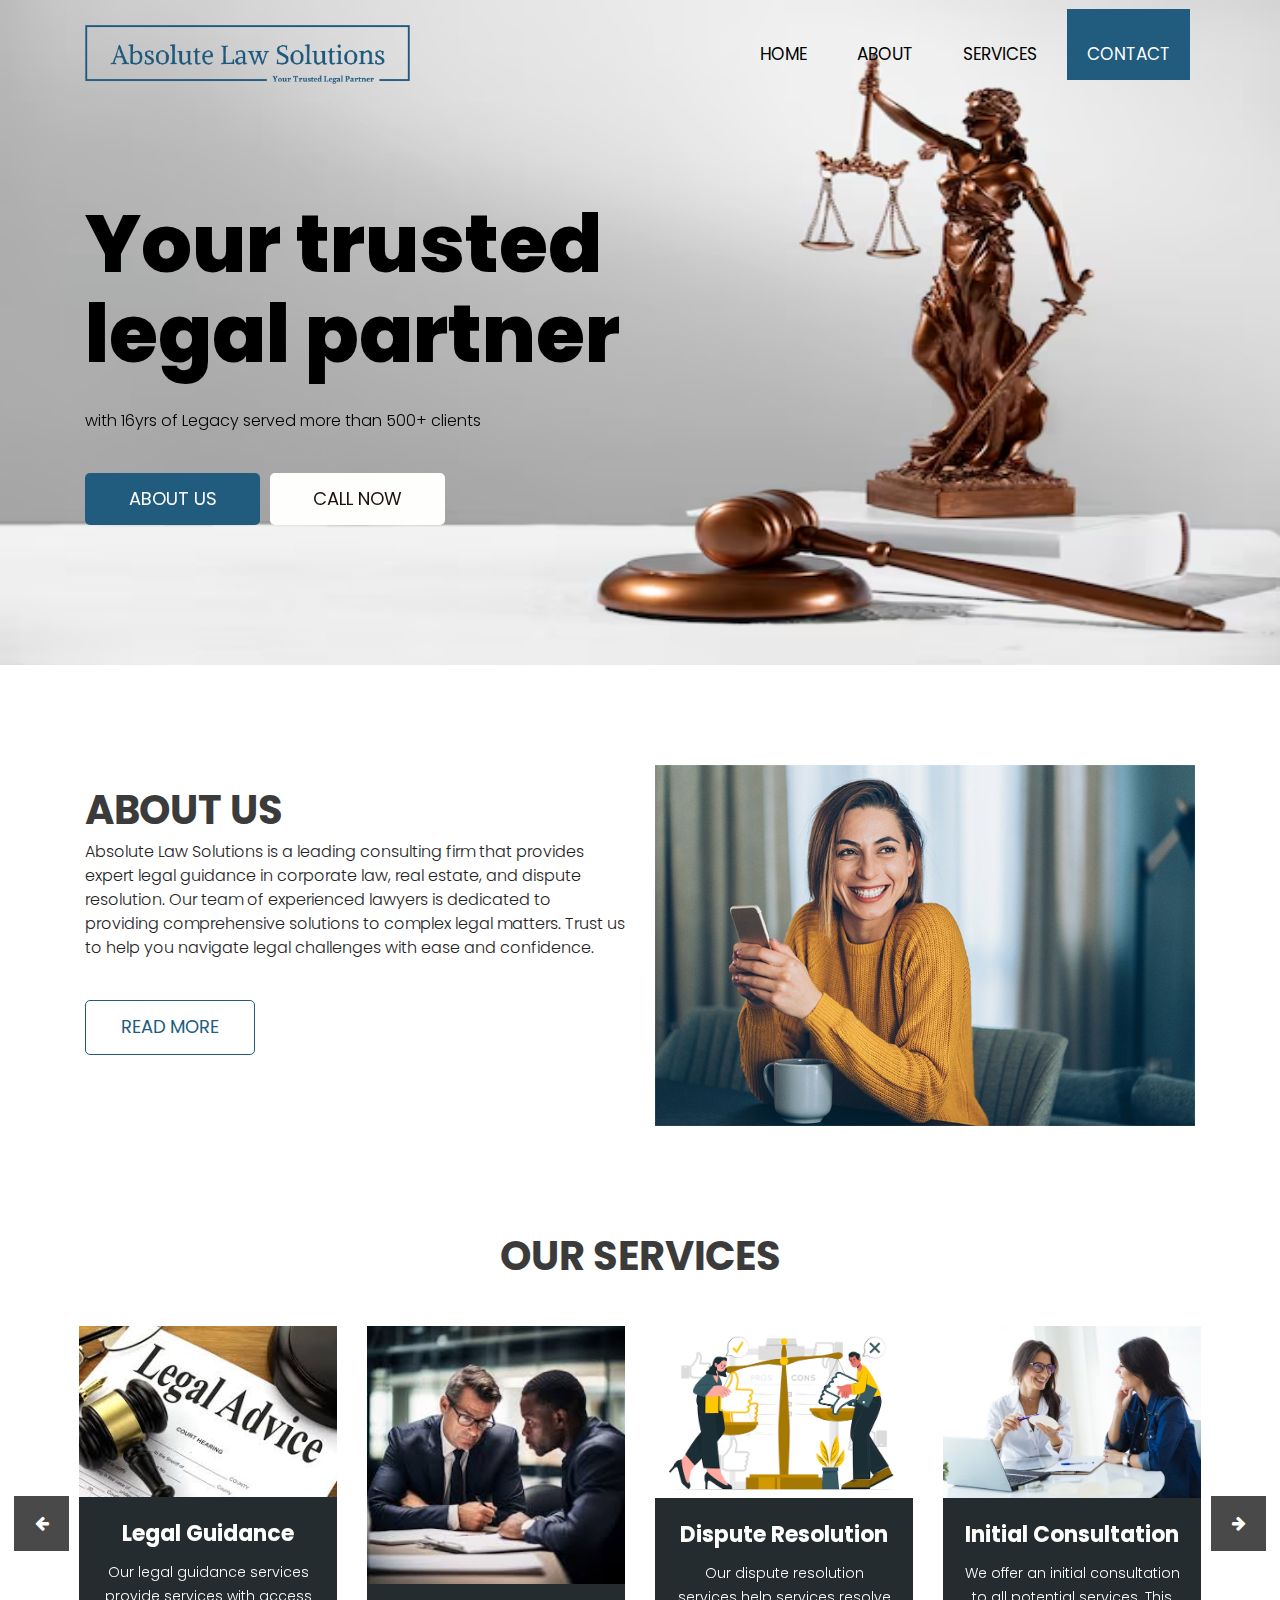
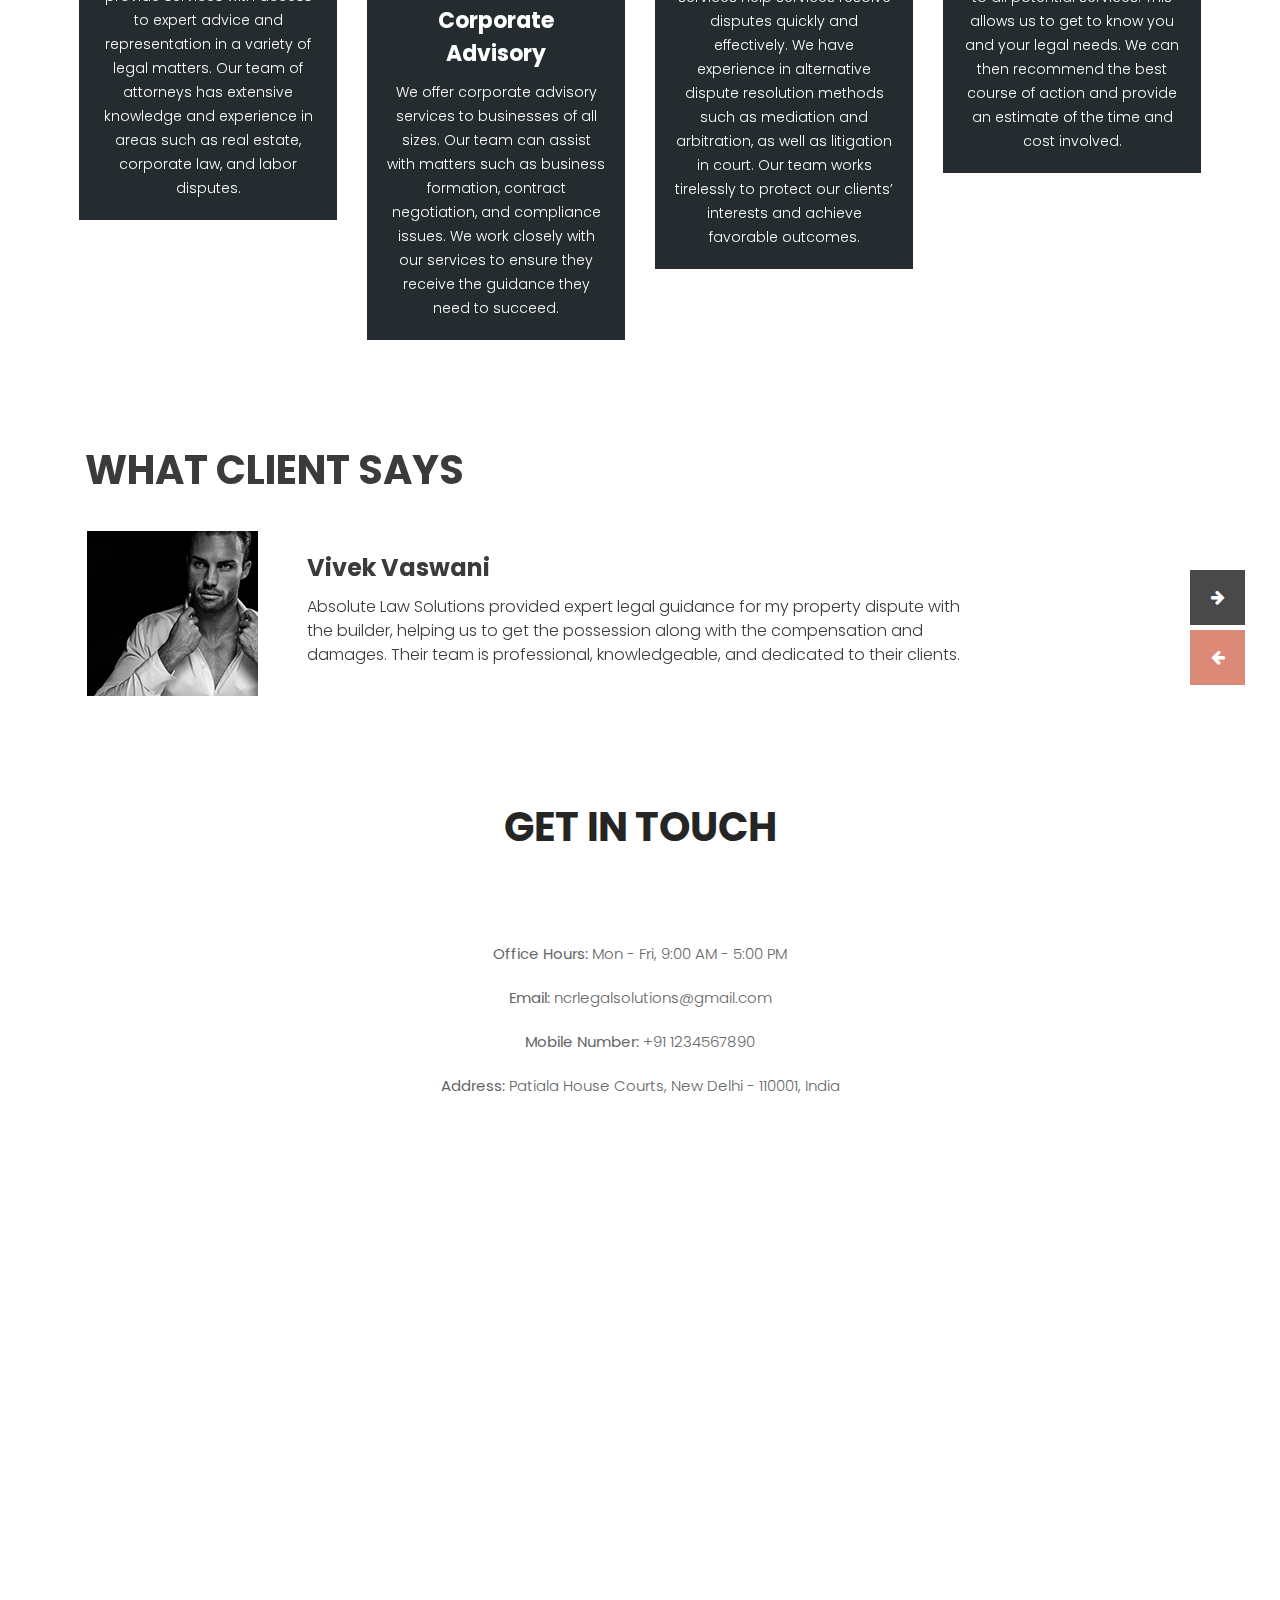
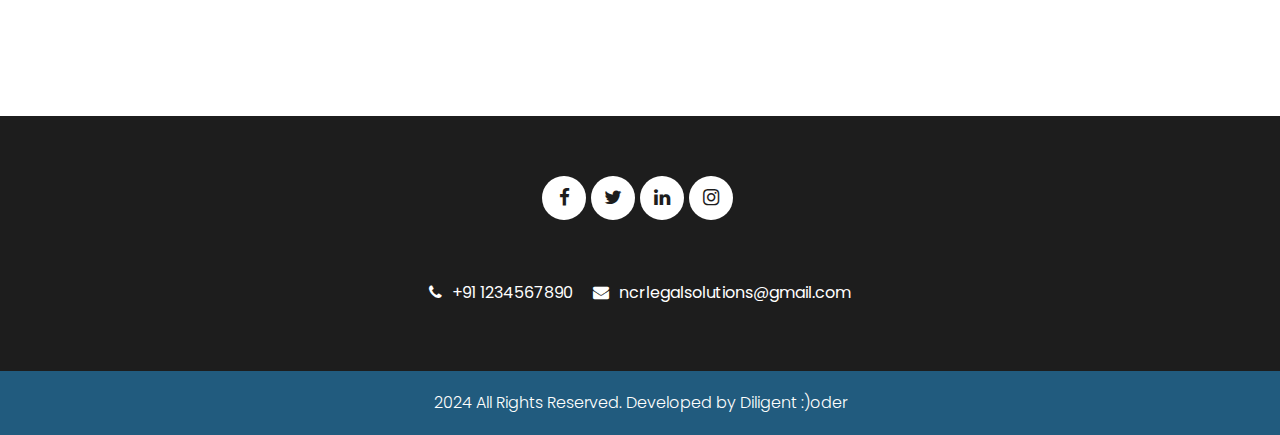
==== commit fde78b1a: "minor fix :)" ====
--- a/index.html
+++ b/index.html
@@ -69,8 +69,8 @@
                             <div class="row">
                                 <div class="col-md-12">
                                     <div class="banner_taital_main">
-                                        <h1 class="banner_taital">Absolute Law <br>Solutions</h1>
-                                        <p class="banner_text">your trusted partner in legal matters</p>
+                                        <h1 class="banner_taital">Your trusted <br>legal partner</h1>
+                                        <p class="banner_text">with 16yrs of Legacy served more than 500+  clients</p>
                                         <div class="btn_main">
                                             <div class="about_bt active"><a href="#">About Us</a></div>
                                             <div class="callnow_bt"><a href="#">Call Now</a></div>
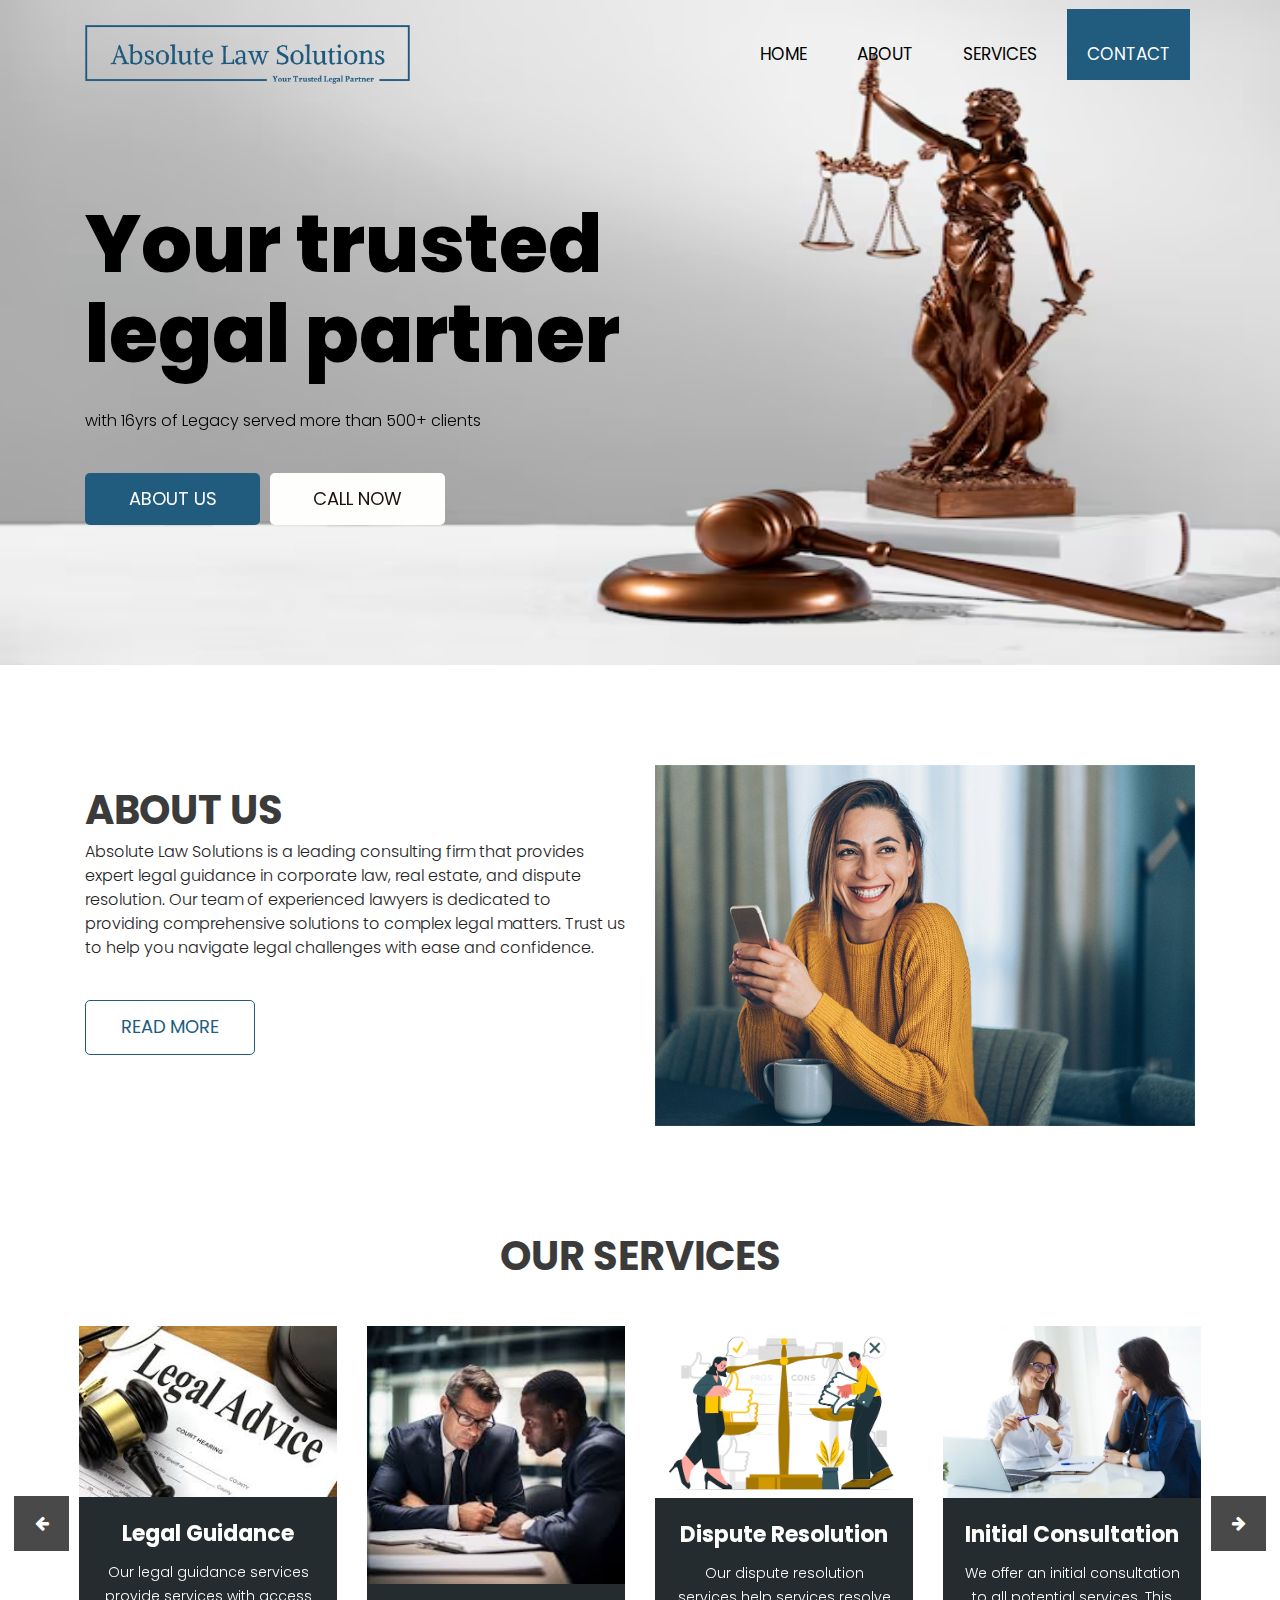
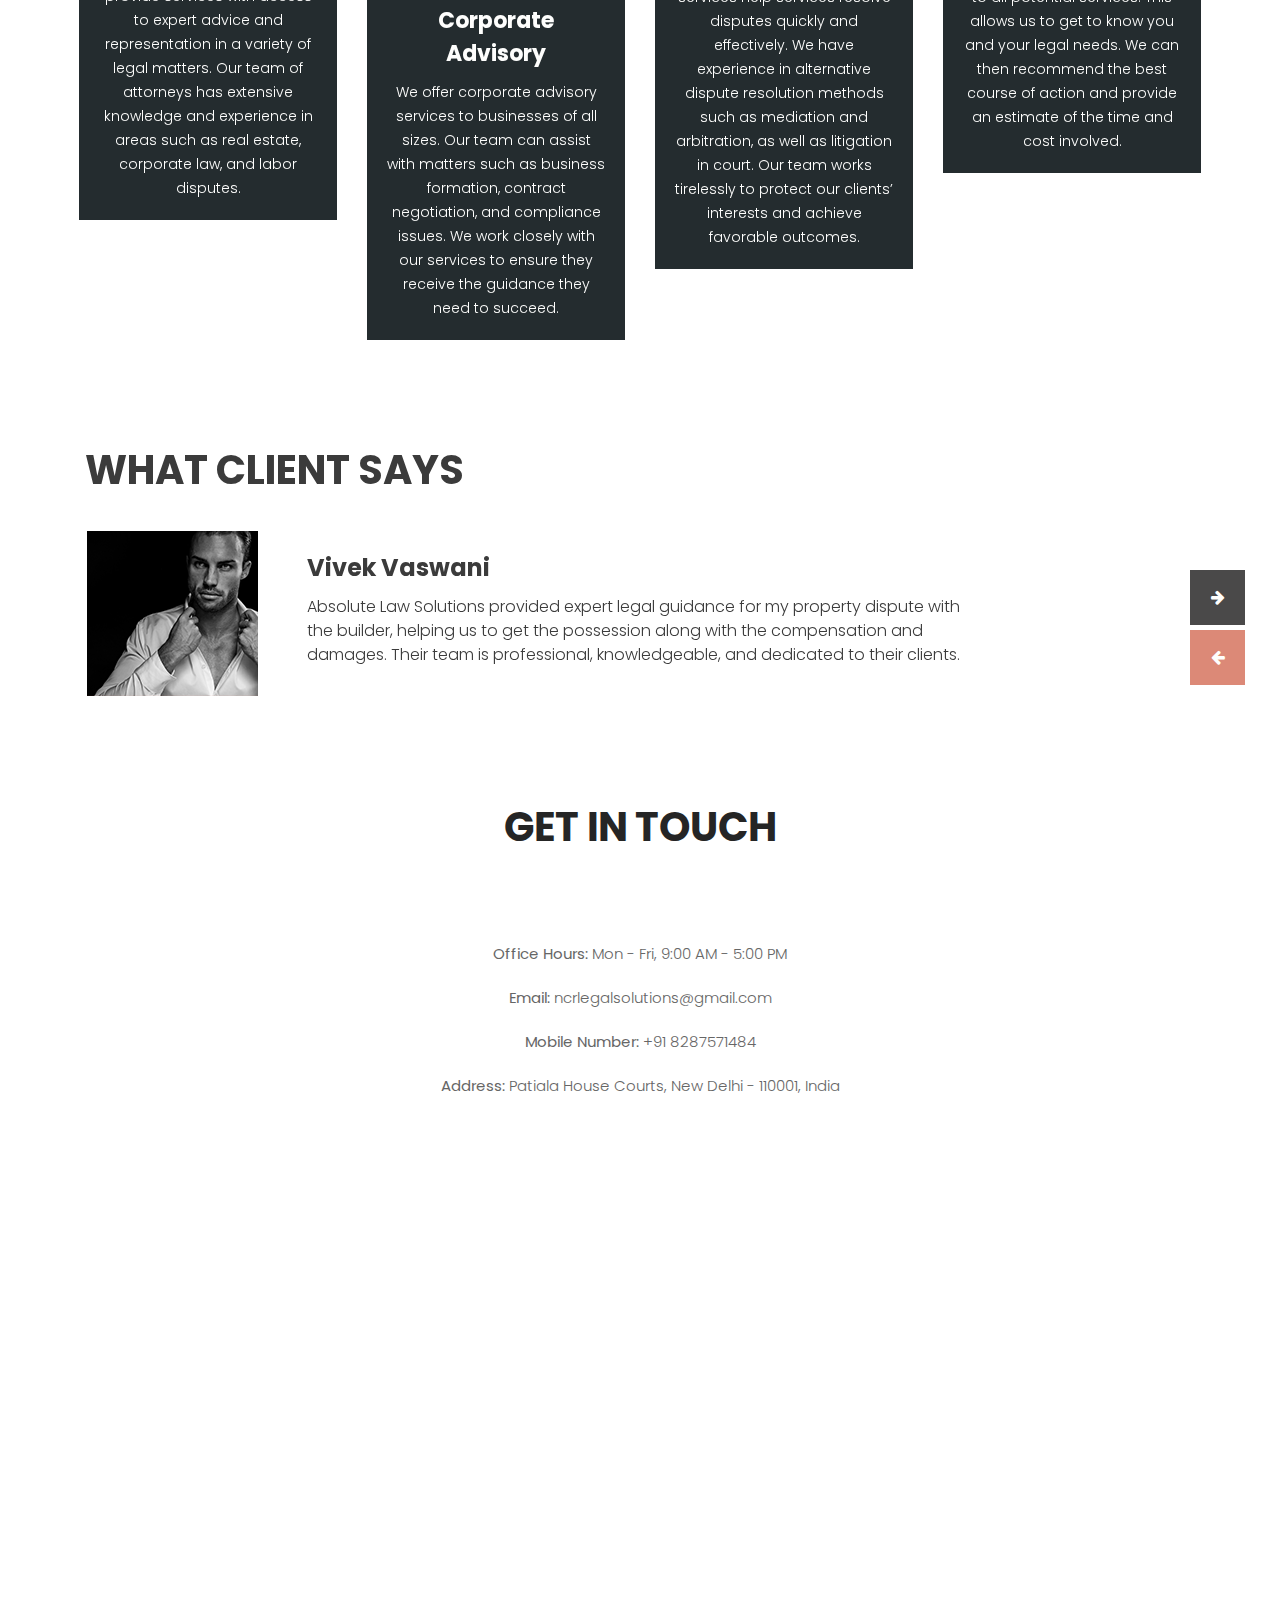
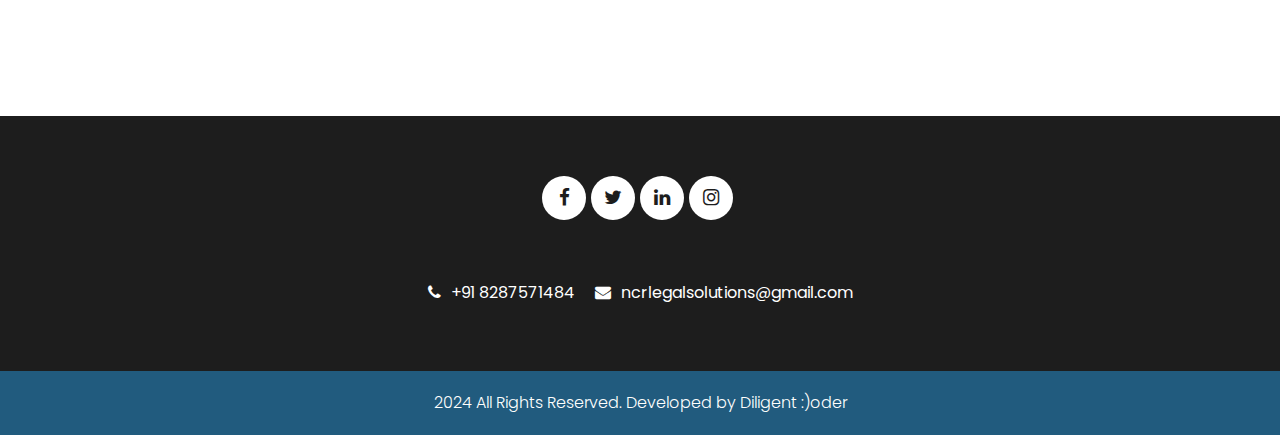
==== commit c7a56016: "add: phone number :)" ====
--- a/index.html
+++ b/index.html
@@ -72,8 +72,8 @@
                                         <h1 class="banner_taital">Your trusted <br>legal partner</h1>
                                         <p class="banner_text">with 16yrs of Legacy served more than 500+  clients</p>
                                         <div class="btn_main">
-                                            <div class="about_bt active"><a href="#">About Us</a></div>
-                                            <div class="callnow_bt"><a href="#">Call Now</a></div>
+                                            <div class="about_bt active"><a href="/about.html">About Us</a></div>
+                                            <div class="callnow_bt"><a href="tel:8287571484">Call Now</a></div>
                                         </div>
                                     </div>
                                 </div>
@@ -278,7 +278,7 @@
                                 <p><strong>Office Hours:</strong> Mon - Fri, 9:00 AM - 5:00 PM</p>
 
                                 <p><strong>Email:</strong> ncrlegalsolutions@gmail.com</p>
-                                <p><strong>Mobile Number:</strong> +91 1234567890</p>
+                                <p><strong>Mobile Number:</strong> +91 8287571484</p>
                                 <p><strong>Address:</strong> Patiala House Courts, New Delhi - 110001, India</p>
                             </div>
                         </div>
@@ -314,7 +314,7 @@
                             <li>
                                 <a href="#">
                                     <i class="fa fa-phone" aria-hidden="true"></i><span class="padding_left_10">+91
-                                        1234567890</span>
+                                        8287571484</span>
                                 </a>
                             </li>
                             <li>
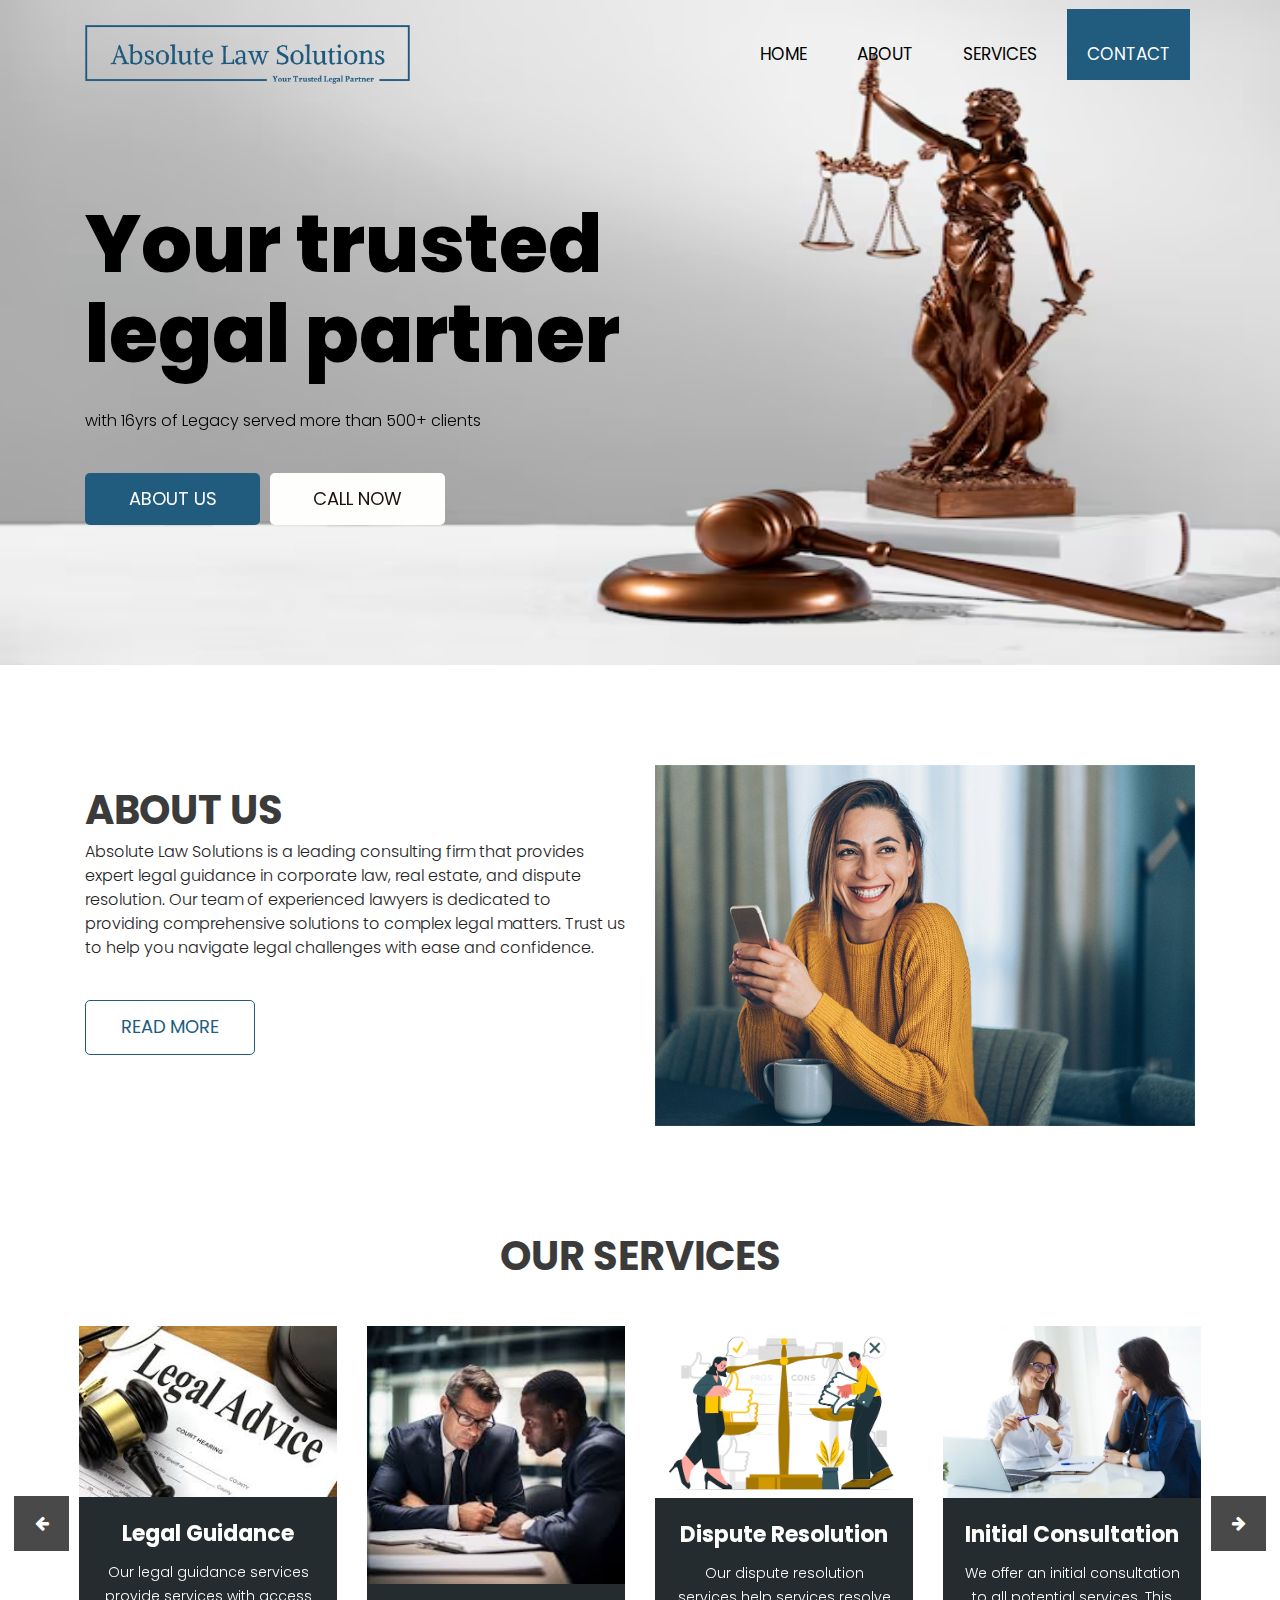
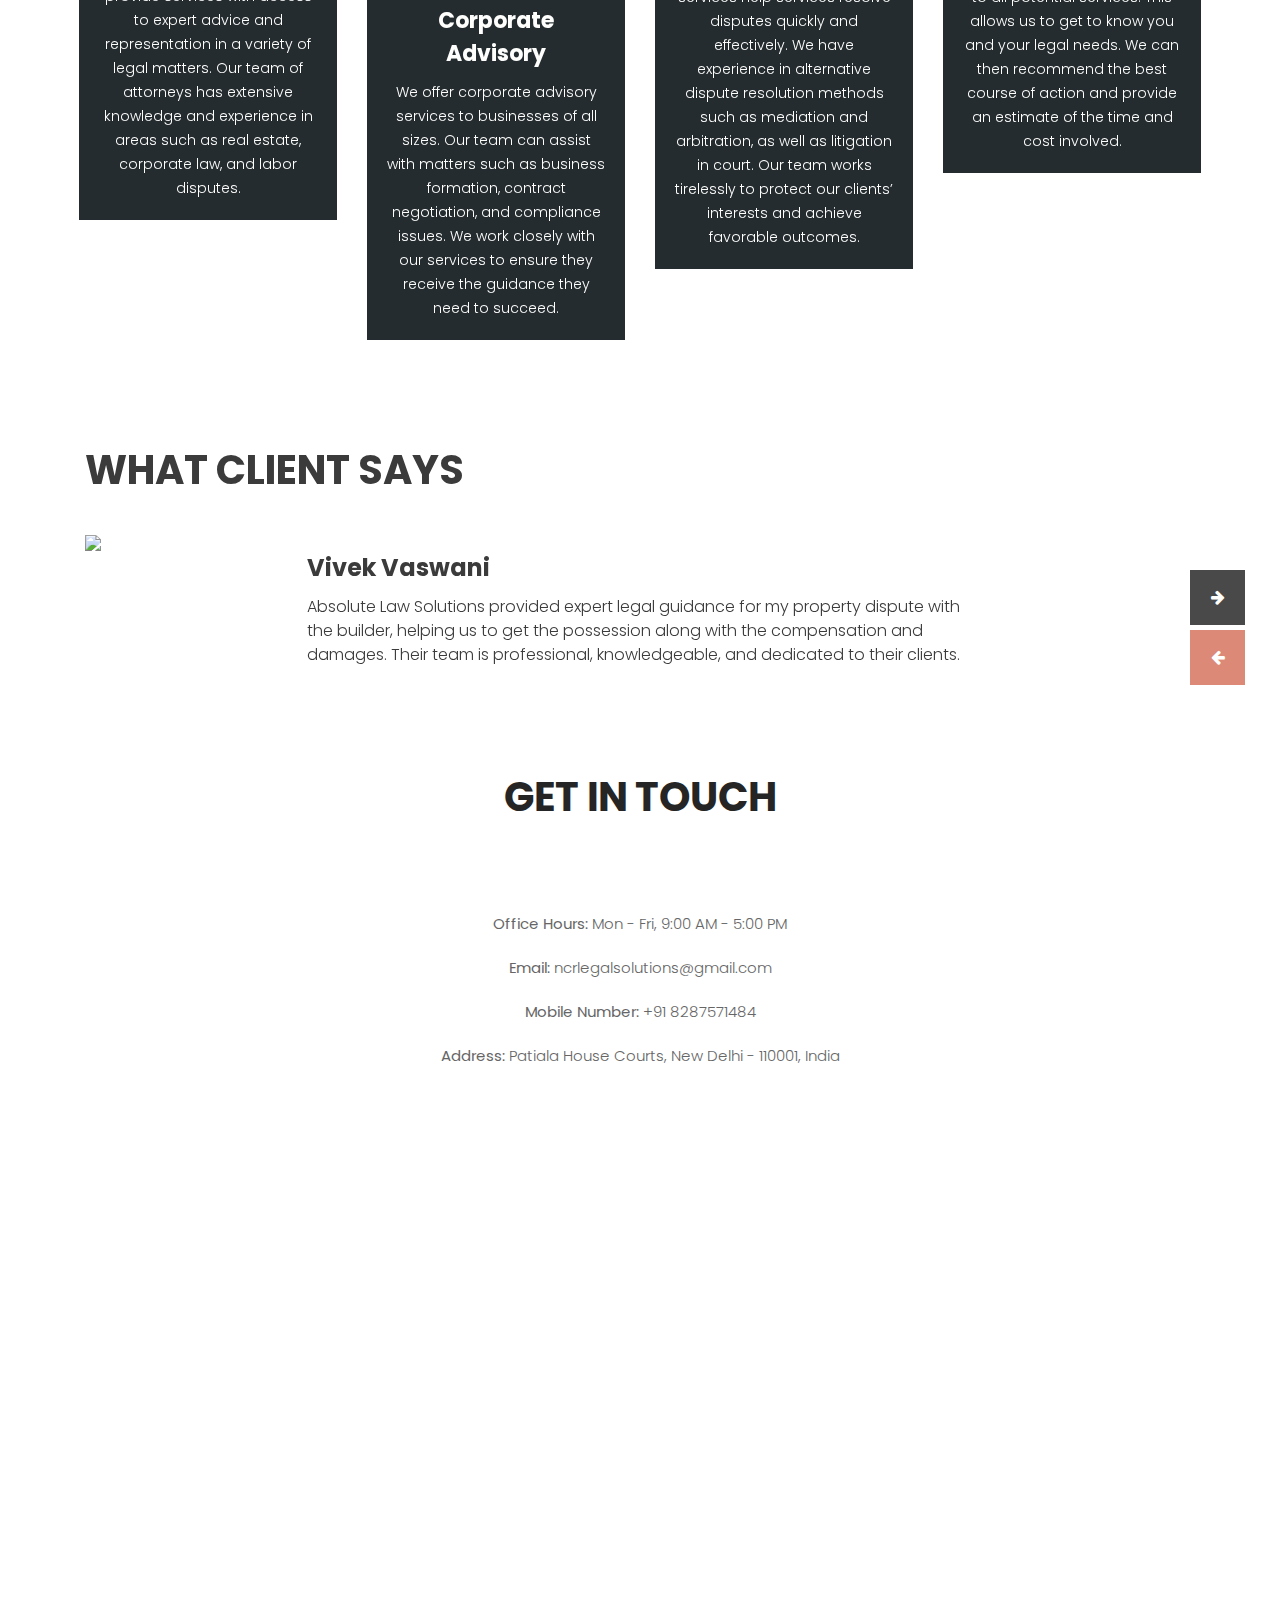
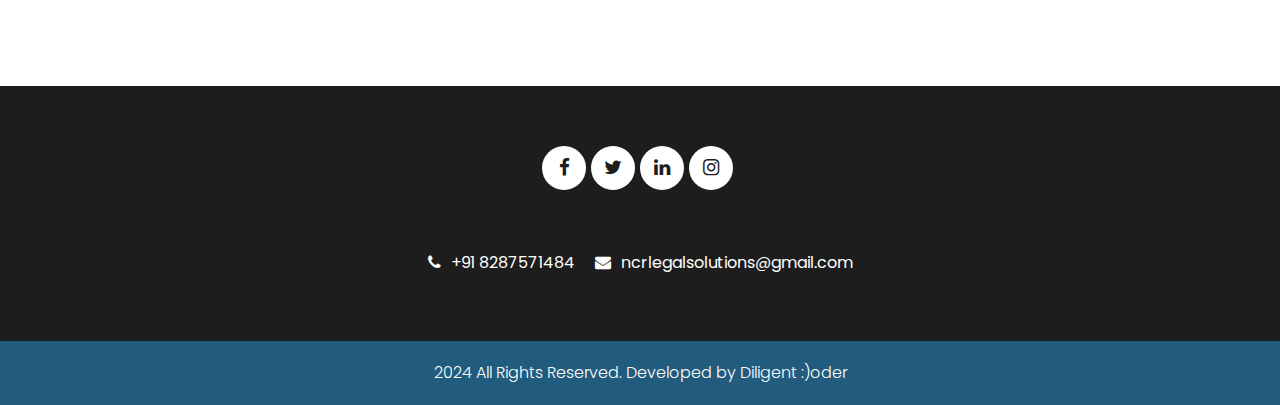
==== commit 7de815e7: "change image :)" ====
--- a/index.html
+++ b/index.html
@@ -236,7 +236,7 @@
                         <div class="client_section_2">
                             <div class="client_taital_main">
                                 <div class="client_left">
-                                    <div class="client_img"><img src="images/client-img1.png"></div>
+                                    <div class="client_img"><img src="https://encrypted-tbn0.gstatic.com/images?q=tbn:ANd9GcTwaY_TN_JnZLQZ8OeCLc7rvIvoCId3NUay1E-vK2l-Yw&s"></div>
                                 </div>
                                 <div class="client_right">
                                     <h3 class="moark_text">Vivek Vaswani</h3>
@@ -248,8 +248,10 @@
                                 </div>
                             </div>
                         </div>
-                    </div>
-                </div>
+                        
+                    </div>
+                </div>
+                
                 <a class="carousel-control-prev" href="#custom_slider" role="button" data-slide="prev">
                     <i class="fa fa-arrow-left"></i>
                 </a>
@@ -258,6 +260,7 @@
                 </a>
             </div>
         </div>
+        
     </div>
     <!-- client section end -->
     <!-- contact section start -->
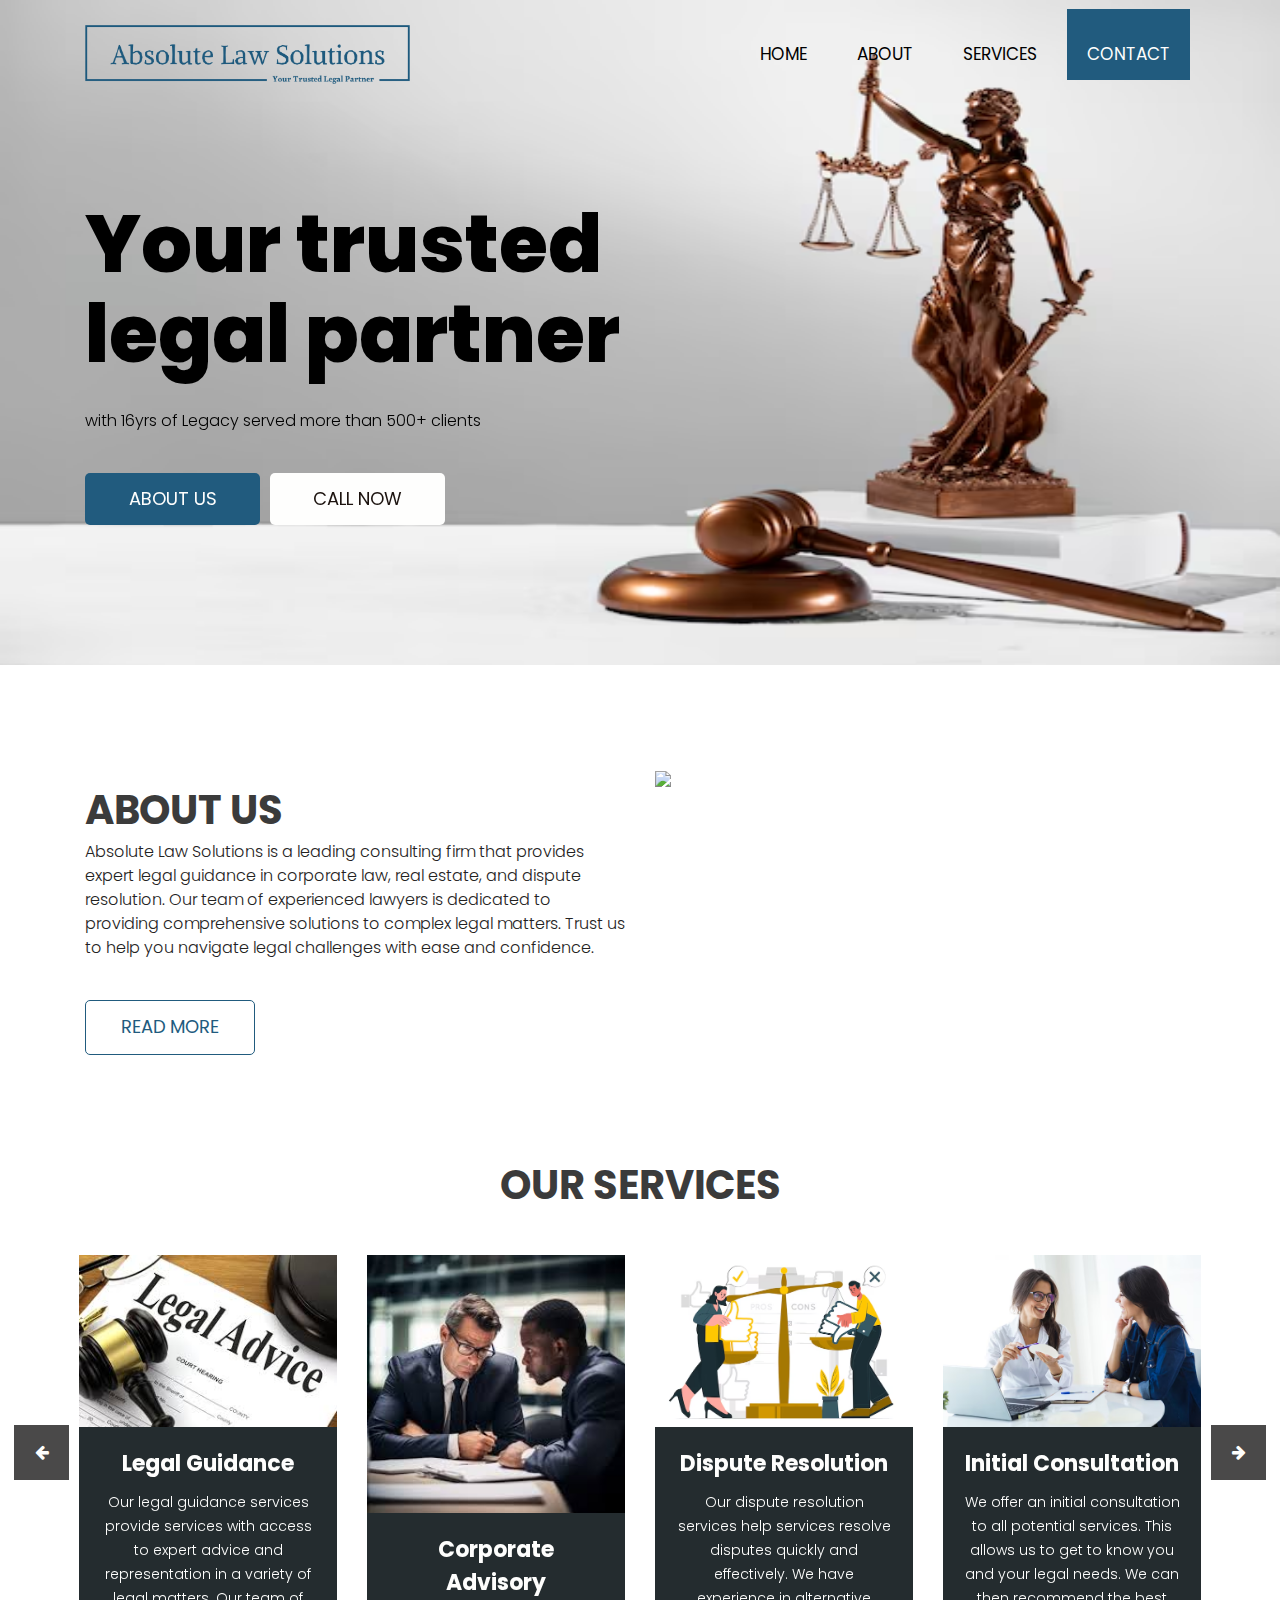
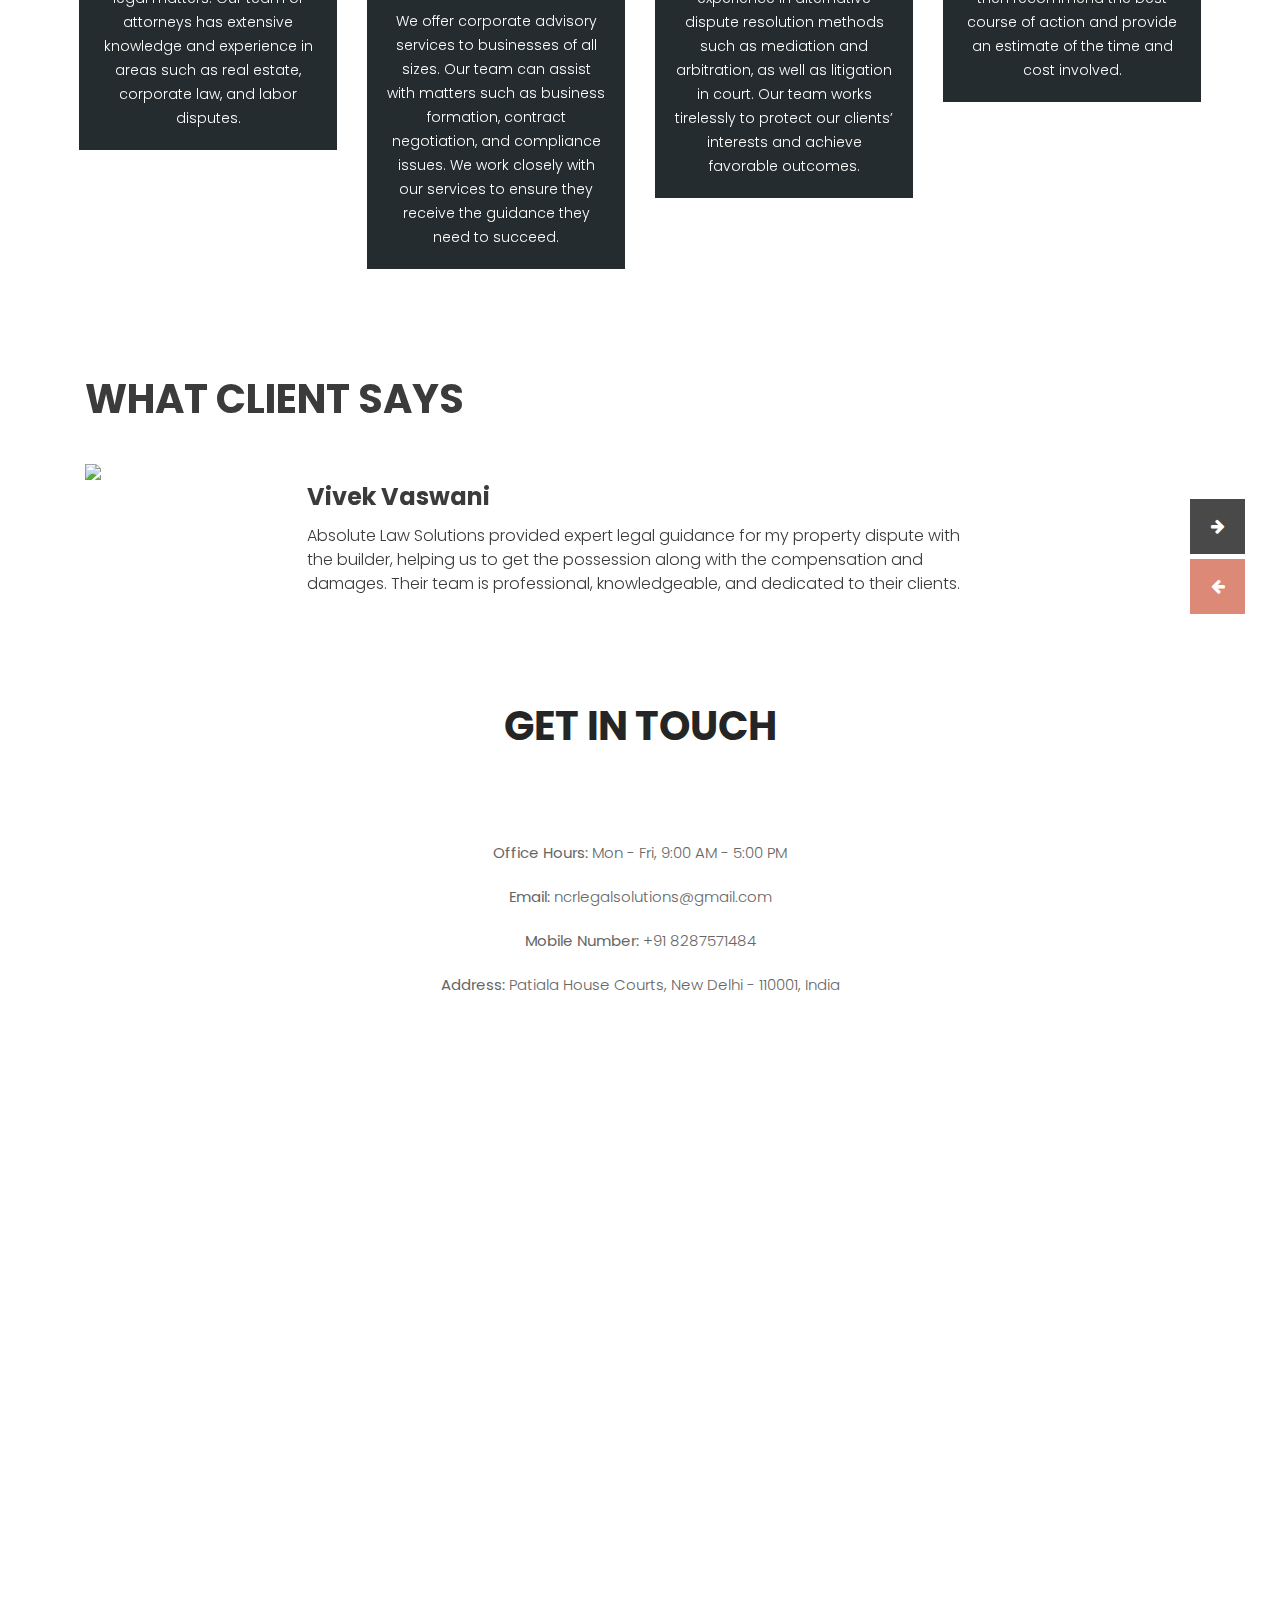
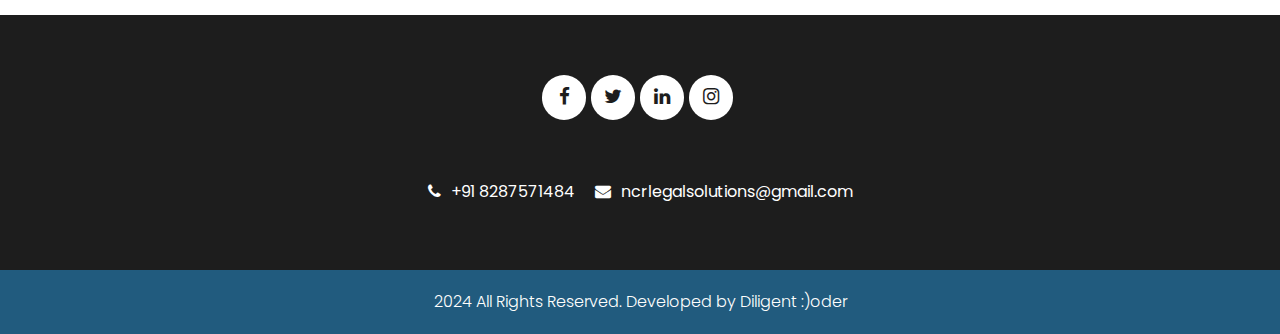
==== commit 52c3a70d: "change about image :)" ====
--- a/index.html
+++ b/index.html
@@ -106,7 +106,7 @@
                         </div>
                     </div>
                     <div class="col-md-6">
-                        <div class="image_iman"><img src="images/about-img.png" class="about_img"></div>
+                        <div class="image_iman"><img src="https://pix4free.org/assets/library/2021-01-21/originals/legal_services.jpg" class="about_img"></div>
                     </div>
                 </div>
             </div>
